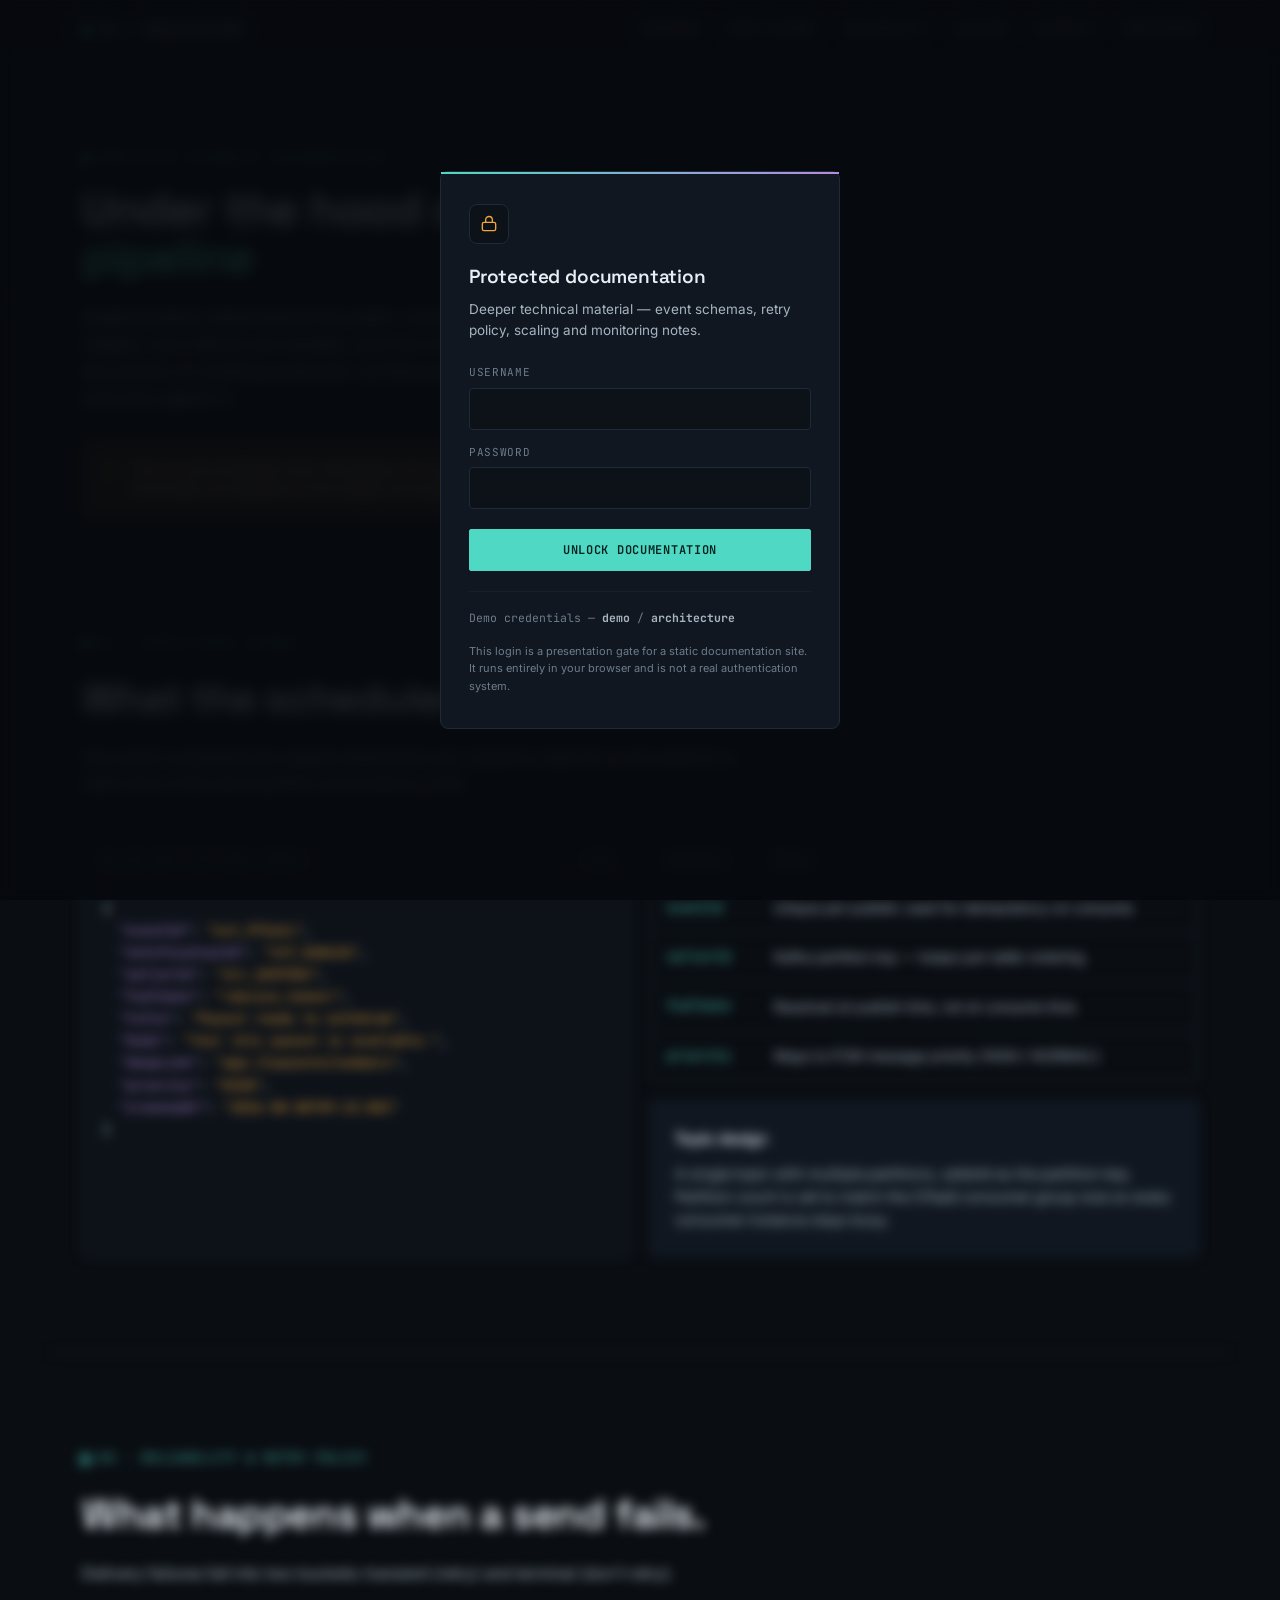
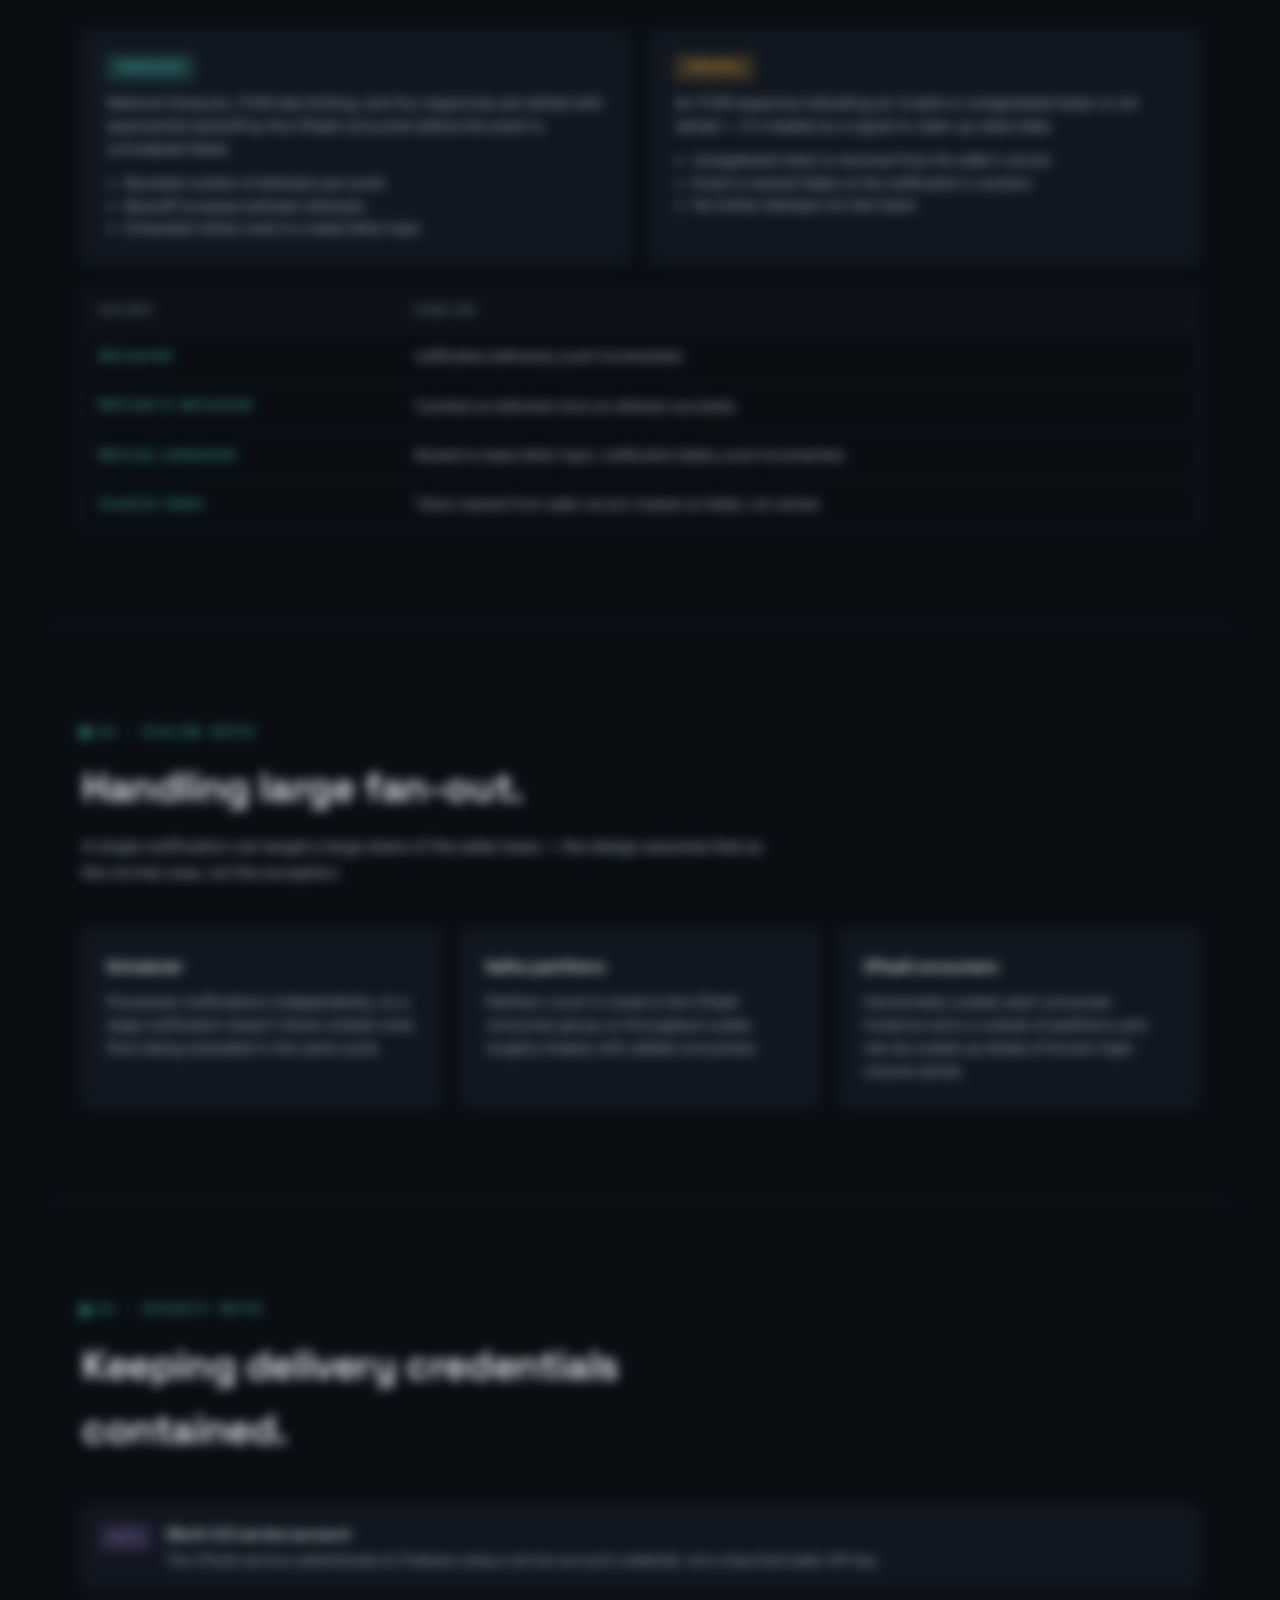
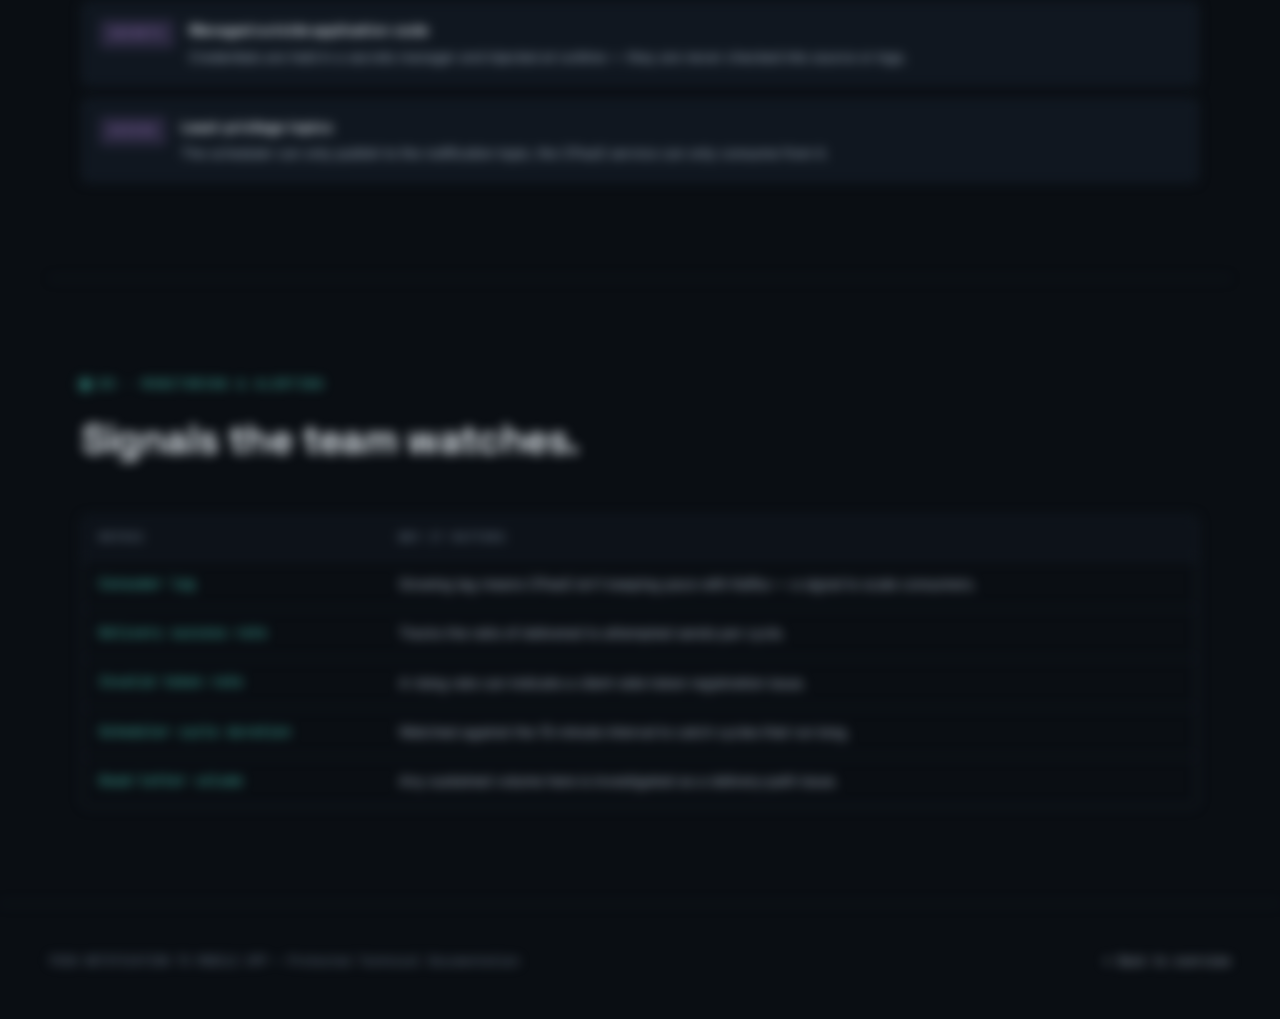
==== details.html @ 13eb3a61 "commit 1" ====
<!DOCTYPE html>
<html lang="en">
<head>
<meta charset="UTF-8">
<meta name="viewport" content="width=device-width, initial-scale=1.0">
<title>Protected Technical Documentation — Push Notification to Mobile APP</title>
<link rel="stylesheet" href="style.css">
</head>
<body>

<!-- ============ AUTH GATE ============ -->
<div class="gate" id="gate">
  <div class="gate-panel">
    <div class="gate-lock">
      <svg viewBox="0 0 24 24" fill="none" stroke="currentColor" stroke-width="1.6" width="20" height="20"><rect x="4" y="10" width="16" height="10" rx="2"/><path d="M8 10V7a4 4 0 0 1 8 0v3"/></svg>
    </div>
    <h3>Protected documentation</h3>
    <p class="sub">Deeper technical material — event schemas, retry policy, scaling and monitoring notes.</p>

    <form id="gate-form">
      <div class="field-group">
        <label for="gate-user">Username</label>
        <input id="gate-user" type="text" autocomplete="username" required>
      </div>
      <div class="field-group">
        <label for="gate-pass">Password</label>
        <input id="gate-pass" type="password" autocomplete="current-password" required>
      </div>
      <div class="gate-error" id="gate-error"></div>
      <button type="submit" class="btn primary gate-submit">Unlock documentation</button>
    </form>

    <div class="gate-hint">
      Demo credentials — <b>demo</b> / <b>architecture</b>
    </div>
    <div class="gate-disclaimer">
      This login is a presentation gate for a static documentation site. It runs entirely in your
      browser and is not a real authentication system.
    </div>
  </div>
</div>

<!-- ============ PAGE CONTENT ============ -->
<div id="page-content" class="locked-page">

<nav class="nav">
  <div class="nav-inner">
    <div class="brand"><span class="dot"></span> PN&nbsp;/&nbsp;ARCHITECTURE</div>
    <ul class="nav-links" id="nav-links">
      <li><a href="index.html">Overview</a></li>
      <li><a href="#schema">Event Schema</a></li>
      <li><a href="#reliability">Reliability</a></li>
      <li><a href="#scaling">Scaling</a></li>
      <li><a href="#security">Security</a></li>
      <li><a href="#monitoring">Monitoring</a></li>
    </ul>
    <button class="nav-toggle" id="nav-toggle" aria-label="Toggle navigation">☰</button>
  </div>
</nav>

<header class="hero" style="padding-bottom:20px;">
  <div class="eyebrow">Protected Technical Documentation</div>
  <h1 style="font-size:clamp(28px,4.6vw,46px);">Under the hood of the <span class="accent">notification pipeline</span></h1>
  <p class="lede">Implementation detail behind the public overview — how events are shaped, how
    failures are handled, and how the system scales. This documents an existing production
    architecture; nothing on this page executes against it.</p>

  <div class="note" style="margin-top:28px; max-width:680px;">
    <svg viewBox="0 0 24 24" fill="none" stroke="currentColor" stroke-width="1.6"><path d="M12 9v4M12 17h.01M10.3 3.9 2.5 18a2 2 0 0 0 1.7 3h15.6a2 2 0 0 0 1.7-3L13.7 3.9a2 2 0 0 0-3.4 0Z"/></svg>
    <span>This is a documentation layer describing a live system. Values below (topic names, field
      names, thresholds) are illustrative of the design and simplified for presentation.</span>
  </div>
</header>

<!-- ============ EVENT SCHEMA ============ -->
<section class="section" id="schema">
  <div class="section-head reveal">
    <div class="eyebrow">01 · Kafka Event Schema</div>
    <h2>What the scheduler publishes.</h2>
    <p>One event is published per eligible seller/token pair, keyed by seller ID so all events for a
      seller land on the same partition and preserve order.</p>
  </div>

  <div class="grid cols-2 reveal">
    <div class="code-block">
      <div class="code-head"><span>seller.notifications.events</span><span>JSON</span></div>
      <pre>{
  <span class="k">"eventId"</span>: <span class="s">"evt_9f2a1c"</span>,
  <span class="k">"notificationId"</span>: <span class="s">"ntf_5b8e2d"</span>,
  <span class="k">"sellerId"</span>: <span class="s">"slr_1029384"</span>,
  <span class="k">"fcmToken"</span>: <span class="s">"&lt;device_token&gt;"</span>,
  <span class="k">"title"</span>: <span class="s">"Payout ready to withdraw"</span>,
  <span class="k">"body"</span>: <span class="s">"Your July payout is available."</span>,
  <span class="k">"deepLink"</span>: <span class="s">"app://payouts/summary"</span>,
  <span class="k">"priority"</span>: <span class="s">"HIGH"</span>,
  <span class="k">"createdAt"</span>: <span class="s">"2026-08-08T09:15:00Z"</span>
}</pre>
    </div>
    <div>
      <div class="table-wrap" style="margin-bottom:20px;">
        <table>
          <thead><tr><th>Property</th><th>Notes</th></tr></thead>
          <tbody>
            <tr><td class="field">eventId</td><td>Unique per publish; used for idempotency on consume.</td></tr>
            <tr><td class="field">sellerId</td><td>Kafka partition key — keeps per-seller ordering.</td></tr>
            <tr><td class="field">fcmToken</td><td>Resolved at publish time, not at consume time.</td></tr>
            <tr><td class="field">priority</td><td>Maps to FCM message priority (HIGH / NORMAL).</td></tr>
          </tbody>
        </table>
      </div>
      <div class="card">
        <h3>Topic design</h3>
        <p>A single topic with multiple partitions, sellerId as the partition key. Partition count is
          set to match the CPaaS consumer group size so every consumer instance stays busy.</p>
      </div>
    </div>
  </div>
</section>

<!-- ============ RELIABILITY ============ -->
<section class="section" id="reliability">
  <div class="section-head reveal">
    <div class="eyebrow">02 · Reliability &amp; Retry Policy</div>
    <h2>What happens when a send fails.</h2>
    <p>Delivery failures fall into two buckets: transient (retry) and terminal (don't retry).</p>
  </div>

  <div class="grid cols-2 reveal">
    <div class="card">
      <h3><span class="tag teal">Transient</span></h3>
      <p style="margin-bottom:12px;">Network timeouts, FCM rate limiting, and 5xx responses are retried
        with exponential backoff by the CPaaS consumer before the event is considered failed.</p>
      <ul style="color:var(--text-dim); font-size:14px; padding-left:18px; list-style:disc;">
        <li>Bounded number of attempts per event</li>
        <li>Backoff increases between attempts</li>
        <li>Exhausted retries route to a dead-letter topic</li>
      </ul>
    </div>
    <div class="card">
      <h3><span class="tag amber">Terminal</span></h3>
      <p style="margin-bottom:12px;">An FCM response indicating an invalid or unregistered token is not
        retried — it's treated as a signal to clean up stale state.</p>
      <ul style="color:var(--text-dim); font-size:14px; padding-left:18px; list-style:disc;">
        <li>Unregistered token is removed from the seller's record</li>
        <li>Event is marked failed on the notification's counters</li>
        <li>No further attempts for that token</li>
      </ul>
    </div>
  </div>

  <div class="table-wrap reveal" style="margin-top:24px;">
    <table>
      <thead><tr><th>Outcome</th><th>Handling</th></tr></thead>
      <tbody>
        <tr><td class="field">Delivered</td><td>notification.delivered_count incremented.</td></tr>
        <tr><td class="field">Retried &amp; delivered</td><td>Counted as delivered once an attempt succeeds.</td></tr>
        <tr><td class="field">Retries exhausted</td><td>Routed to dead-letter topic; notification.failed_count incremented.</td></tr>
        <tr><td class="field">Invalid token</td><td>Token cleared from seller record; treated as failed, not retried.</td></tr>
      </tbody>
    </table>
  </div>
</section>

<!-- ============ SCALING ============ -->
<section class="section" id="scaling">
  <div class="section-head reveal">
    <div class="eyebrow">03 · Scaling Notes</div>
    <h2>Handling large fan-out.</h2>
    <p>A single notification can target a large share of the seller base — the design assumes that as
      the normal case, not the exception.</p>
  </div>

  <div class="grid cols-3 reveal">
    <div class="card">
      <h3>Scheduler</h3>
      <p>Processes notifications independently, so a large notification doesn't block smaller ones
        from being evaluated in the same cycle.</p>
    </div>
    <div class="card">
      <h3>Kafka partitions</h3>
      <p>Partition count is sized to the CPaaS consumer group so throughput scales roughly linearly
        with added consumers.</p>
    </div>
    <div class="card">
      <h3>CPaaS consumers</h3>
      <p>Horizontally scaled; each consumer instance owns a subset of partitions and can be scaled up
        ahead of known high-volume sends.</p>
    </div>
  </div>
</section>

<!-- ============ SECURITY ============ -->
<section class="section" id="security">
  <div class="section-head reveal">
    <div class="eyebrow">04 · Security Notes</div>
    <h2>Keeping delivery credentials contained.</h2>
  </div>

  <div class="cond-list reveal">
    <div class="cond-item">
      <span class="tag violet cond-tag">Auth</span>
      <div><h4>OAuth 2.0 service account</h4><p>The CPaaS service authenticates to Firebase using a service account credential, not a long-lived static API key.</p></div>
    </div>
    <div class="cond-item">
      <span class="tag violet cond-tag">Secrets</span>
      <div><h4>Managed outside application code</h4><p>Credentials are held in a secrets manager and injected at runtime — they are never checked into source or logs.</p></div>
    </div>
    <div class="cond-item">
      <span class="tag violet cond-tag">Access</span>
      <div><h4>Least-privilege topics</h4><p>The scheduler can only publish to the notification topic; the CPaaS service can only consume from it.</p></div>
    </div>
  </div>
</section>

<!-- ============ MONITORING ============ -->
<section class="section" id="monitoring">
  <div class="section-head reveal">
    <div class="eyebrow">05 · Monitoring &amp; Alerting</div>
    <h2>Signals the team watches.</h2>
  </div>

  <div class="table-wrap reveal">
    <table>
      <thead><tr><th>Metric</th><th>Why it matters</th></tr></thead>
      <tbody>
        <tr><td class="field">Consumer lag</td><td>Growing lag means CPaaS isn't keeping pace with Kafka — a signal to scale consumers.</td></tr>
        <tr><td class="field">Delivery success rate</td><td>Tracks the ratio of delivered to attempted sends per cycle.</td></tr>
        <tr><td class="field">Invalid token rate</td><td>A rising rate can indicate a client-side token registration issue.</td></tr>
        <tr><td class="field">Scheduler cycle duration</td><td>Watched against the 15-minute interval to catch cycles that run long.</td></tr>
        <tr><td class="field">Dead-letter volume</td><td>Any sustained volume here is investigated as a delivery-path issue.</td></tr>
      </tbody>
    </table>
  </div>
</section>

<footer>
  <div class="footer-inner">
    <div>PUSH NOTIFICATION TO MOBILE APP — Protected Technical Documentation</div>
    <div><a href="index.html">← Back to overview</a></div>
  </div>
</footer>

</div><!-- /#page-content -->

<script src="script.js"></script>
</body>
</html>
---- style.css ----
/* =========================================================
   PUSH NOTIFICATION TO MOBILE APP — Architecture Docs
   Design system: "Systems Blueprint"
   ========================================================= */

@import url('https://fonts.googleapis.com/css2?family=Space+Grotesk:wght@400;500;600;700&family=Inter:wght@400;500;600&family=JetBrains+Mono:wght@400;500;600&display=swap');

:root{
  --ink:        #0A0E13;
  --panel:      #101720;
  --panel-2:    #0D1219;
  --border:     #1E2A38;
  --border-soft:#16202C;
  --text:       #E7EEF4;
  --text-dim:   #A6B4C2;
  --muted:      #6C7C8C;

  --teal:       #4FD8C4;
  --teal-dim:   rgba(79,216,196,0.14);
  --amber:      #F0A73A;
  --amber-dim:  rgba(240,167,58,0.14);
  --violet:     #B58AE0;
  --violet-dim: rgba(181,138,224,0.14);
  --red:        #E5697A;

  --display: 'Space Grotesk', sans-serif;
  --body:    'Inter', sans-serif;
  --mono:    'JetBrains Mono', monospace;

  --radius: 3px;
  --maxw: 1180px;
}

*{ box-sizing:border-box; margin:0; padding:0; }

html{ scroll-behavior:smooth; }

body{
  background:var(--ink);
  color:var(--text);
  font-family:var(--body);
  line-height:1.6;
  -webkit-font-smoothing:antialiased;
  position:relative;
  min-height:100vh;
}

/* blueprint grid backdrop */
body::before{
  content:"";
  position:fixed; inset:0;
  background-image:
    linear-gradient(var(--border-soft) 1px, transparent 1px),
    linear-gradient(90deg, var(--border-soft) 1px, transparent 1px);
  background-size:48px 48px;
  opacity:0.35;
  pointer-events:none;
  z-index:0;
  mask-image: radial-gradient(ellipse 90% 60% at 50% 0%, black 40%, transparent 90%);
}

a{ color:inherit; text-decoration:none; }
ul{ list-style:none; }
img,svg{ display:block; max-width:100%; }

::selection{ background:var(--teal); color:var(--ink); }

::-webkit-scrollbar{ width:10px; height:10px; }
::-webkit-scrollbar-track{ background:var(--ink); }
::-webkit-scrollbar-thumb{ background:var(--border); border-radius:10px; }

:focus-visible{ outline:2px solid var(--teal); outline-offset:2px; }

.eyebrow{
  font-family:var(--mono);
  font-size:12px;
  letter-spacing:0.14em;
  text-transform:uppercase;
  color:var(--teal);
  display:flex;
  align-items:center;
  gap:10px;
}
.eyebrow::before{
  content:"";
  width:7px; height:7px;
  border-radius:50%;
  background:var(--teal);
  box-shadow:0 0 8px var(--teal);
  flex:none;
}

h1,h2,h3,h4{ font-family:var(--display); font-weight:600; letter-spacing:-0.01em; }

.section{
  position:relative;
  z-index:1;
  max-width:var(--maxw);
  margin:0 auto;
  padding:96px 32px;
}
.section + .section{ border-top:1px solid var(--border-soft); }

.section-head{
  margin-bottom:44px;
  max-width:680px;
}
.section-head h2{
  font-size:clamp(28px,3.4vw,40px);
  margin-top:14px;
  color:var(--text);
}
.section-head p{
  margin-top:14px;
  color:var(--text-dim);
  font-size:16px;
}

code, .mono{ font-family:var(--mono); }

.tag{
  display:inline-flex;
  align-items:center;
  font-family:var(--mono);
  font-size:11px;
  letter-spacing:0.06em;
  text-transform:uppercase;
  padding:3px 8px;
  border-radius:2px;
  border:1px solid var(--border);
  color:var(--text-dim);
}
.tag.teal{ color:var(--teal); border-color:rgba(79,216,196,0.35); background:var(--teal-dim); }
.tag.amber{ color:var(--amber); border-color:rgba(240,167,58,0.35); background:var(--amber-dim); }
.tag.violet{ color:var(--violet); border-color:rgba(181,138,224,0.35); background:var(--violet-dim); }

/* =========================== NAV =========================== */
.nav{
  position:sticky; top:0; z-index:50;
  backdrop-filter:blur(10px);
  background:rgba(10,14,19,0.82);
  border-bottom:1px solid var(--border-soft);
}
.nav-inner{
  max-width:var(--maxw);
  margin:0 auto;
  padding:0 32px;
  height:60px;
  display:flex;
  align-items:center;
  justify-content:space-between;
  gap:24px;
}
.brand{
  display:flex; align-items:center; gap:10px;
  font-family:var(--mono);
  font-size:13px;
  letter-spacing:0.04em;
  color:var(--text);
}
.brand .dot{
  width:8px; height:8px; border-radius:50%;
  background:var(--teal); box-shadow:0 0 10px var(--teal);
  animation: blink 2.6s ease-in-out infinite;
}
@keyframes blink{ 0%,100%{opacity:1;} 50%{opacity:0.25;} }

.nav-links{
  display:flex; gap:28px;
  font-family:var(--mono);
  font-size:12px;
  letter-spacing:0.04em;
  text-transform:uppercase;
}
.nav-links a{ color:var(--text-dim); transition:color .15s ease; position:relative; }
.nav-links a:hover{ color:var(--teal); }
.nav-links a.docs-link{ color:var(--amber); }
.nav-links a.docs-link:hover{ color:#ffbe63; }

.nav-toggle{ display:none; background:none; border:1px solid var(--border); color:var(--text); font-family:var(--mono); padding:6px 10px; border-radius:2px; }

@media (max-width:760px){
  .nav-links{ display:none; }
  .nav-toggle{ display:block; }
  .nav-links.open{
    display:flex; flex-direction:column;
    position:absolute; top:60px; left:0; right:0;
    background:var(--panel); border-bottom:1px solid var(--border-soft);
    padding:16px 24px; gap:16px;
  }
}

/* =========================== SPLASH =========================== */
.splash{
  position:fixed; inset:0; z-index:200;
  background:var(--ink);
  display:flex; flex-direction:column;
  align-items:center; justify-content:center;
  overflow:hidden;
  transition:opacity .6s ease, visibility .6s ease;
}
.splash.hide{ opacity:0; visibility:hidden; pointer-events:none; }

.splash canvas{ position:absolute; inset:0; width:100%; height:100%; opacity:0.5; }

.splash-content{
  position:relative; z-index:2;
  text-align:center;
  padding:0 24px;
}
.splash-eyebrow{
  font-family:var(--mono);
  font-size:11px;
  letter-spacing:0.24em;
  text-transform:uppercase;
  color:var(--muted);
  margin-bottom:18px;
}
.splash-title{
  font-family:var(--display);
  font-weight:700;
  font-size:clamp(26px,5.4vw,54px);
  letter-spacing:-0.01em;
  color:var(--text);
}
.splash-title span{ color:var(--teal); }

.splash-status{
  margin-top:26px;
  font-family:var(--mono);
  font-size:13px;
  color:var(--teal);
  height:20px;
  letter-spacing:0.04em;
}
.splash-status::after{
  content:"";
  display:inline-block;
  width:7px; height:12px;
  margin-left:4px;
  background:var(--teal);
  animation:blink 0.9s steps(2) infinite;
  vertical-align:-1px;
}

.splash-bar{
  margin:30px auto 0;
  width:min(360px,70vw);
  height:2px;
  background:var(--border);
  position:relative;
  overflow:hidden;
}
.splash-bar-fill{
  position:absolute; left:0; top:0; bottom:0;
  width:0%;
  background:var(--teal);
  box-shadow:0 0 10px var(--teal);
  transition:width .1s linear;
}

.splash-skip{
  margin-top:36px;
  font-family:var(--mono);
  font-size:11px;
  letter-spacing:0.08em;
  text-transform:uppercase;
  color:var(--muted);
  border:1px solid var(--border);
  padding:8px 16px;
  border-radius:2px;
  opacity:0;
  transition:opacity .4s ease, color .15s ease, border-color .15s ease;
  background:none;
  cursor:pointer;
}
.splash-skip.show{ opacity:1; }
.splash-skip:hover{ color:var(--teal); border-color:var(--teal); }

/* =========================== HERO =========================== */
.hero{
  position:relative; z-index:1;
  max-width:var(--maxw);
  margin:0 auto;
  padding:88px 32px 40px;
}
.hero-top{
  display:flex; align-items:flex-start; justify-content:space-between;
  gap:40px; flex-wrap:wrap;
}
.hero h1{
  font-size:clamp(34px,5.6vw,62px);
  line-height:1.04;
  margin-top:18px;
  max-width:820px;
}
.hero h1 .accent{ color:var(--teal); }
.hero p.lede{
  margin-top:22px;
  max-width:560px;
  color:var(--text-dim);
  font-size:17px;
}
.hero-meta{
  font-family:var(--mono);
  font-size:12px;
  color:var(--muted);
  text-align:right;
  line-height:1.9;
}
.hero-meta b{ color:var(--text-dim); font-weight:500; }

.hero-actions{
  margin-top:32px;
  display:flex; gap:14px; flex-wrap:wrap;
}
.btn{
  font-family:var(--mono);
  font-size:12px;
  letter-spacing:0.06em;
  text-transform:uppercase;
  padding:12px 20px;
  border-radius:2px;
  border:1px solid var(--border);
  color:var(--text-dim);
  transition:all .15s ease;
  display:inline-flex; align-items:center; gap:8px;
  background:var(--panel);
  cursor:pointer;
}
.btn:hover{ color:var(--text); border-color:var(--muted); }
.btn.primary{
  background:var(--teal); color:#03211D; border-color:var(--teal); font-weight:600;
}
.btn.primary:hover{ background:#6be3d1; }
.btn.ghost.locked{ color:var(--amber); border-color:rgba(240,167,58,0.4); }
.btn.ghost.locked:hover{ border-color:var(--amber); }

/* =========================== PIPELINE (signature) =========================== */
.pipeline-wrap{
  margin-top:70px;
  border:1px solid var(--border);
  background:linear-gradient(180deg,var(--panel),var(--panel-2));
  border-radius:6px;
  padding:28px 24px 32px;
  position:relative;
  overflow:hidden;
}
.pipeline-header{
  display:flex; justify-content:space-between; align-items:center;
  flex-wrap:wrap; gap:12px;
  margin-bottom:34px;
  font-family:var(--mono);
  font-size:11px;
  color:var(--muted);
  text-transform:uppercase;
  letter-spacing:0.08em;
}
.pipeline-header .tick{
  color:var(--amber);
  display:flex; align-items:center; gap:8px;
}
.pipeline-header .tick .pulse{
  width:6px; height:6px; border-radius:50%; background:var(--amber);
  box-shadow:0 0 8px var(--amber);
  animation:blink 1.2s ease-in-out infinite;
}

.pipeline{
  display:flex;
  align-items:stretch;
  gap:0;
  overflow-x:auto;
  padding-bottom:8px;
}
.p-node{
  flex:0 0 148px;
  display:flex; flex-direction:column; align-items:center;
  text-align:center;
  gap:10px;
  padding:6px;
  border-radius:4px;
  cursor:pointer;
  border:1px solid transparent;
  transition:border-color .15s ease, background .15s ease, transform .15s ease;
  position:relative;
}
.p-node:hover, .p-node.active{
  border-color:var(--teal);
  background:var(--teal-dim);
  transform:translateY(-2px);
}
.p-node .icon{
  width:46px; height:46px;
  border-radius:8px;
  border:1px solid var(--border);
  background:var(--panel-2);
  display:flex; align-items:center; justify-content:center;
  color:var(--teal);
}
.p-node.amber .icon{ color:var(--amber); }
.p-node.violet .icon{ color:var(--violet); }
.p-node .icon svg{ width:22px; height:22px; }
.p-node .label{
  font-family:var(--mono);
  font-size:11px;
  color:var(--text);
  letter-spacing:0.01em;
  line-height:1.3;
}
.p-node .sub{
  font-family:var(--mono);
  font-size:9.5px;
  color:var(--muted);
  text-transform:uppercase;
  letter-spacing:0.05em;
}

.p-link{
  flex:0 0 46px;
  position:relative;
  align-self:center;
  height:2px;
  background:var(--border);
  margin-top:-30px;
}
.p-link .flow-dot{
  position:absolute; top:-3px; left:0;
  width:8px; height:8px; border-radius:50%;
  background:var(--teal);
  box-shadow:0 0 8px var(--teal);
  animation:flow 2.4s linear infinite;
}
@keyframes flow{
  0%{ left:-4px; opacity:0; }
  10%{ opacity:1; }
  90%{ opacity:1; }
  100%{ left:calc(100% - 4px); opacity:0; }
}

.pipeline-detail{
  margin-top:30px;
  border-top:1px solid var(--border-soft);
  padding-top:24px;
  min-height:74px;
}
.pipeline-detail .d-title{
  font-family:var(--mono);
  font-size:12px;
  color:var(--teal);
  text-transform:uppercase;
  letter-spacing:0.06em;
  margin-bottom:8px;
}
.pipeline-detail p{ color:var(--text-dim); max-width:640px; font-size:15px; }

@media (max-width:720px){
  .pipeline{ flex-direction:column; align-items:stretch; }
  .p-node{ flex-direction:row; text-align:left; flex:none; }
  .p-link{ display:none; }
}

/* =========================== DIAGRAM STEPS (vertical flow) =========================== */
.flow-steps{ counter-reset:step; }
.flow-step{
  display:grid;
  grid-template-columns:64px 1fr;
  gap:22px;
  position:relative;
  padding-bottom:36px;
}
.flow-step:last-child{ padding-bottom:0; }
.flow-step::before{
  content:"";
  position:absolute;
  left:31px; top:44px; bottom:0;
  width:1px;
  background:var(--border);
}
.flow-step:last-child::before{ display:none; }
.step-num{
  width:64px; height:64px;
  border:1px solid var(--border);
  background:var(--panel);
  border-radius:8px;
  display:flex; align-items:center; justify-content:center;
  font-family:var(--mono); font-size:13px; color:var(--teal);
  flex:none;
}
.step-body h4{
  font-size:17px; color:var(--text); margin-bottom:6px; font-family:var(--display);
}
.step-body p{ color:var(--text-dim); font-size:15px; max-width:620px; }
.step-body .step-meta{
  margin-top:10px; display:flex; gap:8px; flex-wrap:wrap;
}

/* =========================== CARDS / GRID =========================== */
.grid{ display:grid; gap:20px; }
.grid.cols-3{ grid-template-columns:repeat(3,1fr); }
.grid.cols-2{ grid-template-columns:repeat(2,1fr); }
@media (max-width:860px){
  .grid.cols-3, .grid.cols-2{ grid-template-columns:1fr; }
}

.card{
  border:1px solid var(--border);
  background:var(--panel);
  border-radius:6px;
  padding:24px;
  transition:border-color .15s ease;
}
.card:hover{ border-color:var(--muted); }
.card h3{
  font-size:16px; color:var(--text); margin-bottom:10px;
  display:flex; align-items:center; gap:10px;
}
.card p{ color:var(--text-dim); font-size:14.5px; }

/* =========================== TABLE =========================== */
.table-wrap{
  border:1px solid var(--border);
  border-radius:6px;
  overflow:hidden;
}
table{ width:100%; border-collapse:collapse; font-size:14px; }
thead{ background:var(--panel-2); }
th{
  text-align:left; padding:12px 16px;
  font-family:var(--mono); font-size:11px; text-transform:uppercase;
  letter-spacing:0.06em; color:var(--muted);
  border-bottom:1px solid var(--border);
}
td{
  padding:13px 16px; border-bottom:1px solid var(--border-soft);
  color:var(--text-dim);
}
td.field{ font-family:var(--mono); color:var(--teal); font-size:13px; white-space:nowrap; }
tbody tr:last-child td{ border-bottom:none; }
tbody tr:hover{ background:rgba(255,255,255,0.02); }

/* =========================== CODE BLOCK =========================== */
.code-block{
  background:var(--panel-2);
  border:1px solid var(--border);
  border-radius:6px;
  overflow:hidden;
}
.code-block .code-head{
  display:flex; justify-content:space-between; align-items:center;
  padding:10px 16px;
  border-bottom:1px solid var(--border-soft);
  font-family:var(--mono); font-size:11px;
  color:var(--muted); text-transform:uppercase; letter-spacing:0.06em;
}
.code-block pre{
  padding:18px 20px;
  overflow-x:auto;
  font-family:var(--mono);
  font-size:13px;
  line-height:1.7;
  color:#C9E8E1;
}
.code-block .k{ color:var(--violet); }
.code-block .s{ color:var(--amber); }
.code-block .c{ color:var(--muted); }

/* =========================== CONDITIONS LIST =========================== */
.cond-list{ display:flex; flex-direction:column; gap:14px; }
.cond-item{
  display:flex; gap:16px; align-items:flex-start;
  border:1px solid var(--border);
  border-radius:6px; padding:16px 18px;
  background:var(--panel);
}
.cond-item .cond-tag{ flex:none; margin-top:2px; }
.cond-item h4{ font-size:14.5px; color:var(--text); margin-bottom:4px; }
.cond-item p{ color:var(--text-dim); font-size:13.5px; }

/* =========================== BANNER / NOTE =========================== */
.note{
  border:1px solid rgba(240,167,58,0.35);
  background:var(--amber-dim);
  border-radius:6px;
  padding:16px 18px;
  font-size:13.5px;
  color:#F4C98A;
  display:flex; gap:12px; align-items:flex-start;
}
.note svg{ flex:none; margin-top:2px; color:var(--amber); width:18px; height:18px; }
.note.info{
  border-color:rgba(79,216,196,0.35);
  background:var(--teal-dim);
  color:#BFF2E9;
}
.note.info svg{ color:var(--teal); }

/* =========================== FOOTER =========================== */
footer{
  position:relative; z-index:1;
  border-top:1px solid var(--border-soft);
  padding:48px 32px;
}
.footer-inner{
  max-width:var(--maxw); margin:0 auto;
  display:flex; justify-content:space-between; flex-wrap:wrap; gap:20px;
  font-family:var(--mono); font-size:12px; color:var(--muted);
}
.footer-inner a{ color:var(--text-dim); }
.footer-inner a:hover{ color:var(--teal); }

/* =========================== MODAL (details.html gate) =========================== */
.gate{
  position:fixed; inset:0; z-index:150;
  background:rgba(6,9,13,0.86);
  backdrop-filter:blur(6px);
  display:flex; align-items:center; justify-content:center;
  padding:24px;
}
.gate.hide{ display:none; }
.gate-panel{
  width:100%; max-width:400px;
  background:var(--panel);
  border:1px solid var(--border);
  border-radius:8px;
  padding:32px 28px;
  position:relative;
}
.gate-panel::before{
  content:"";
  position:absolute; top:0; left:0; right:0; height:2px;
  background:linear-gradient(90deg,var(--teal),var(--violet));
}
.gate-lock{
  width:40px; height:40px; border-radius:8px;
  border:1px solid var(--border); background:var(--panel-2);
  display:flex; align-items:center; justify-content:center;
  color:var(--amber); margin-bottom:18px;
}
.gate-panel h3{ font-size:19px; margin-bottom:6px; }
.gate-panel p.sub{ color:var(--text-dim); font-size:13.5px; margin-bottom:22px; }
.field-group{ margin-bottom:14px; }
.field-group label{
  display:block; font-family:var(--mono); font-size:11px;
  text-transform:uppercase; letter-spacing:0.06em; color:var(--muted); margin-bottom:6px;
}
.field-group input{
  width:100%; background:var(--panel-2); border:1px solid var(--border);
  color:var(--text); padding:11px 12px; border-radius:4px;
  font-family:var(--mono); font-size:13.5px;
}
.field-group input:focus-visible{ outline:2px solid var(--teal); outline-offset:0; border-color:var(--teal); }
.gate-error{
  font-family:var(--mono); font-size:12px; color:var(--red);
  margin-bottom:12px; display:none;
}
.gate-error.show{ display:block; }
.gate-submit{ width:100%; margin-top:6px; justify-content:center; }
.gate-hint{
  margin-top:20px; padding-top:16px; border-top:1px solid var(--border-soft);
  font-family:var(--mono); font-size:11.5px; color:var(--muted); line-height:1.8;
}
.gate-hint b{ color:var(--text-dim); }
.gate-disclaimer{
  font-size:11px; color:var(--muted); margin-top:14px; line-height:1.6;
}

.locked-page{ filter:blur(6px); pointer-events:none; user-select:none; }

/* fade-in on scroll */
.reveal{ opacity:0; transform:translateY(16px); transition:opacity .6s ease, transform .6s ease; }
.reveal.in{ opacity:1; transform:translateY(0); }
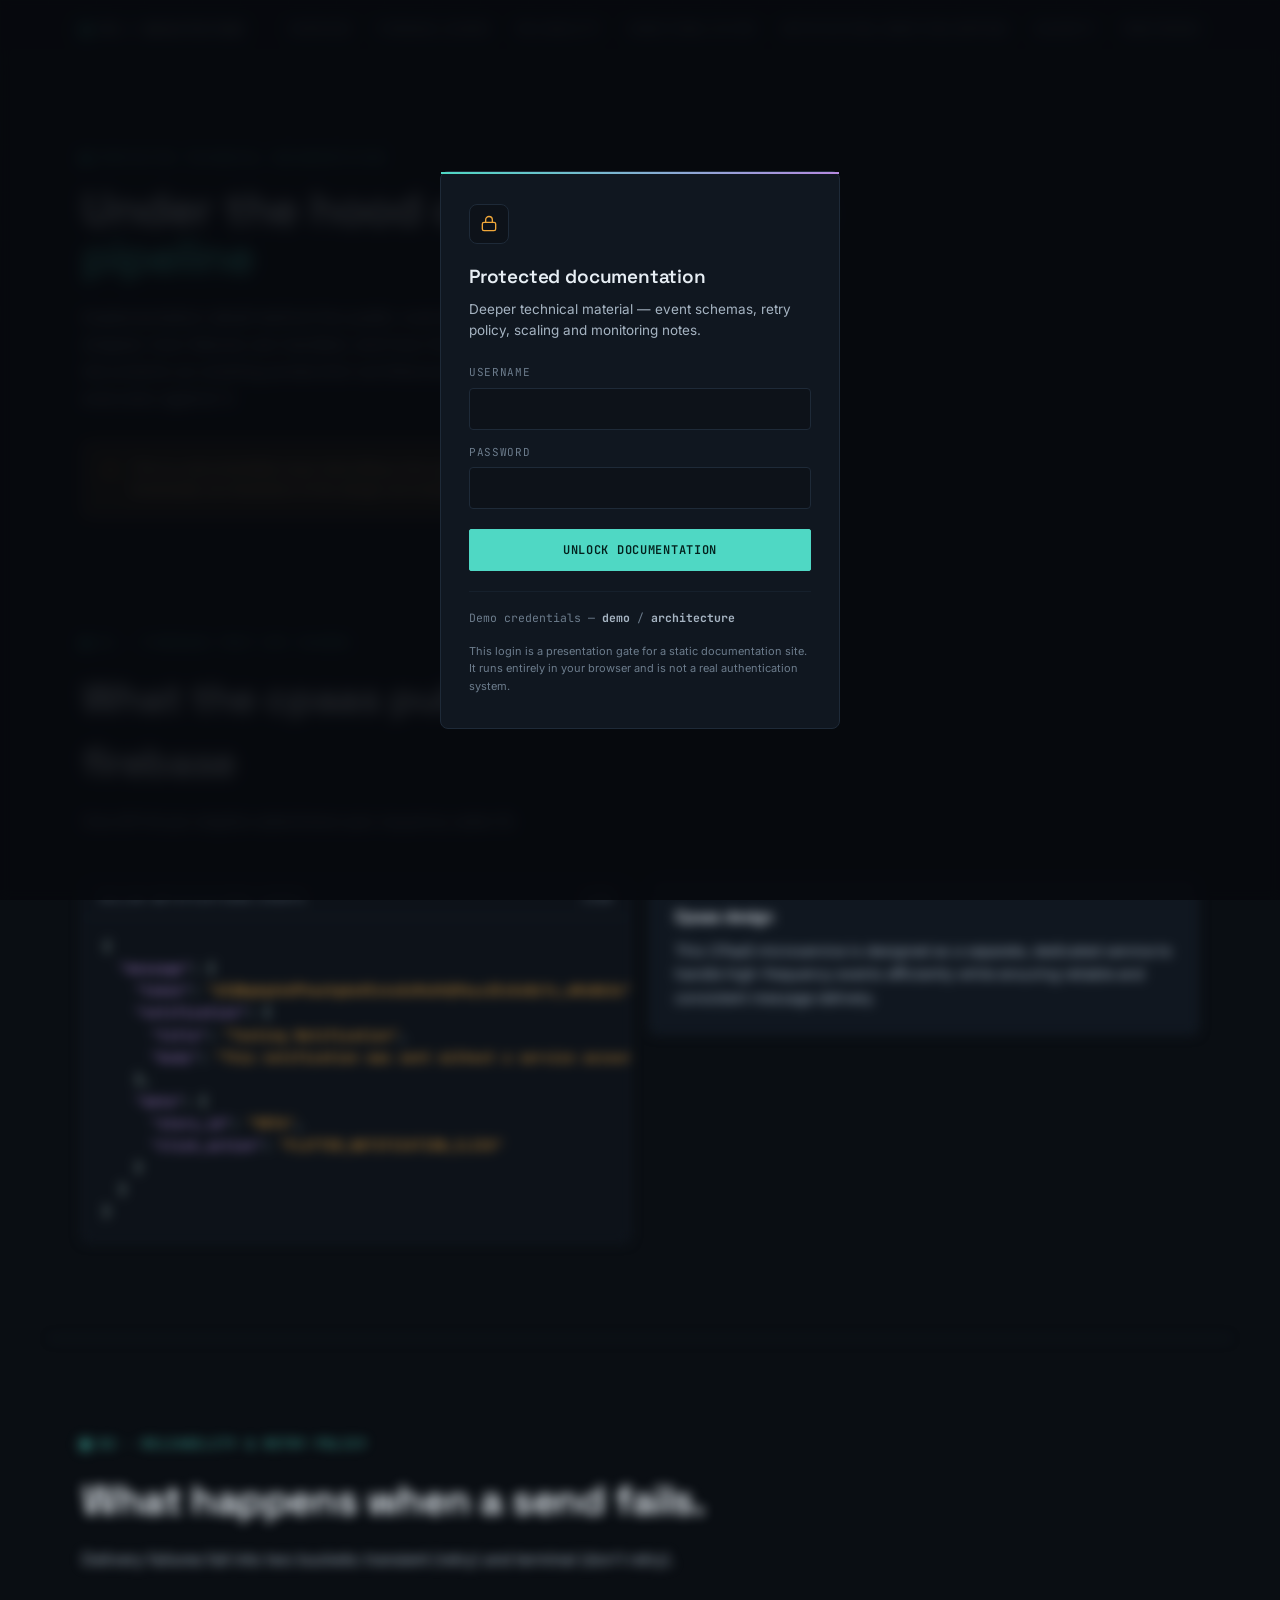
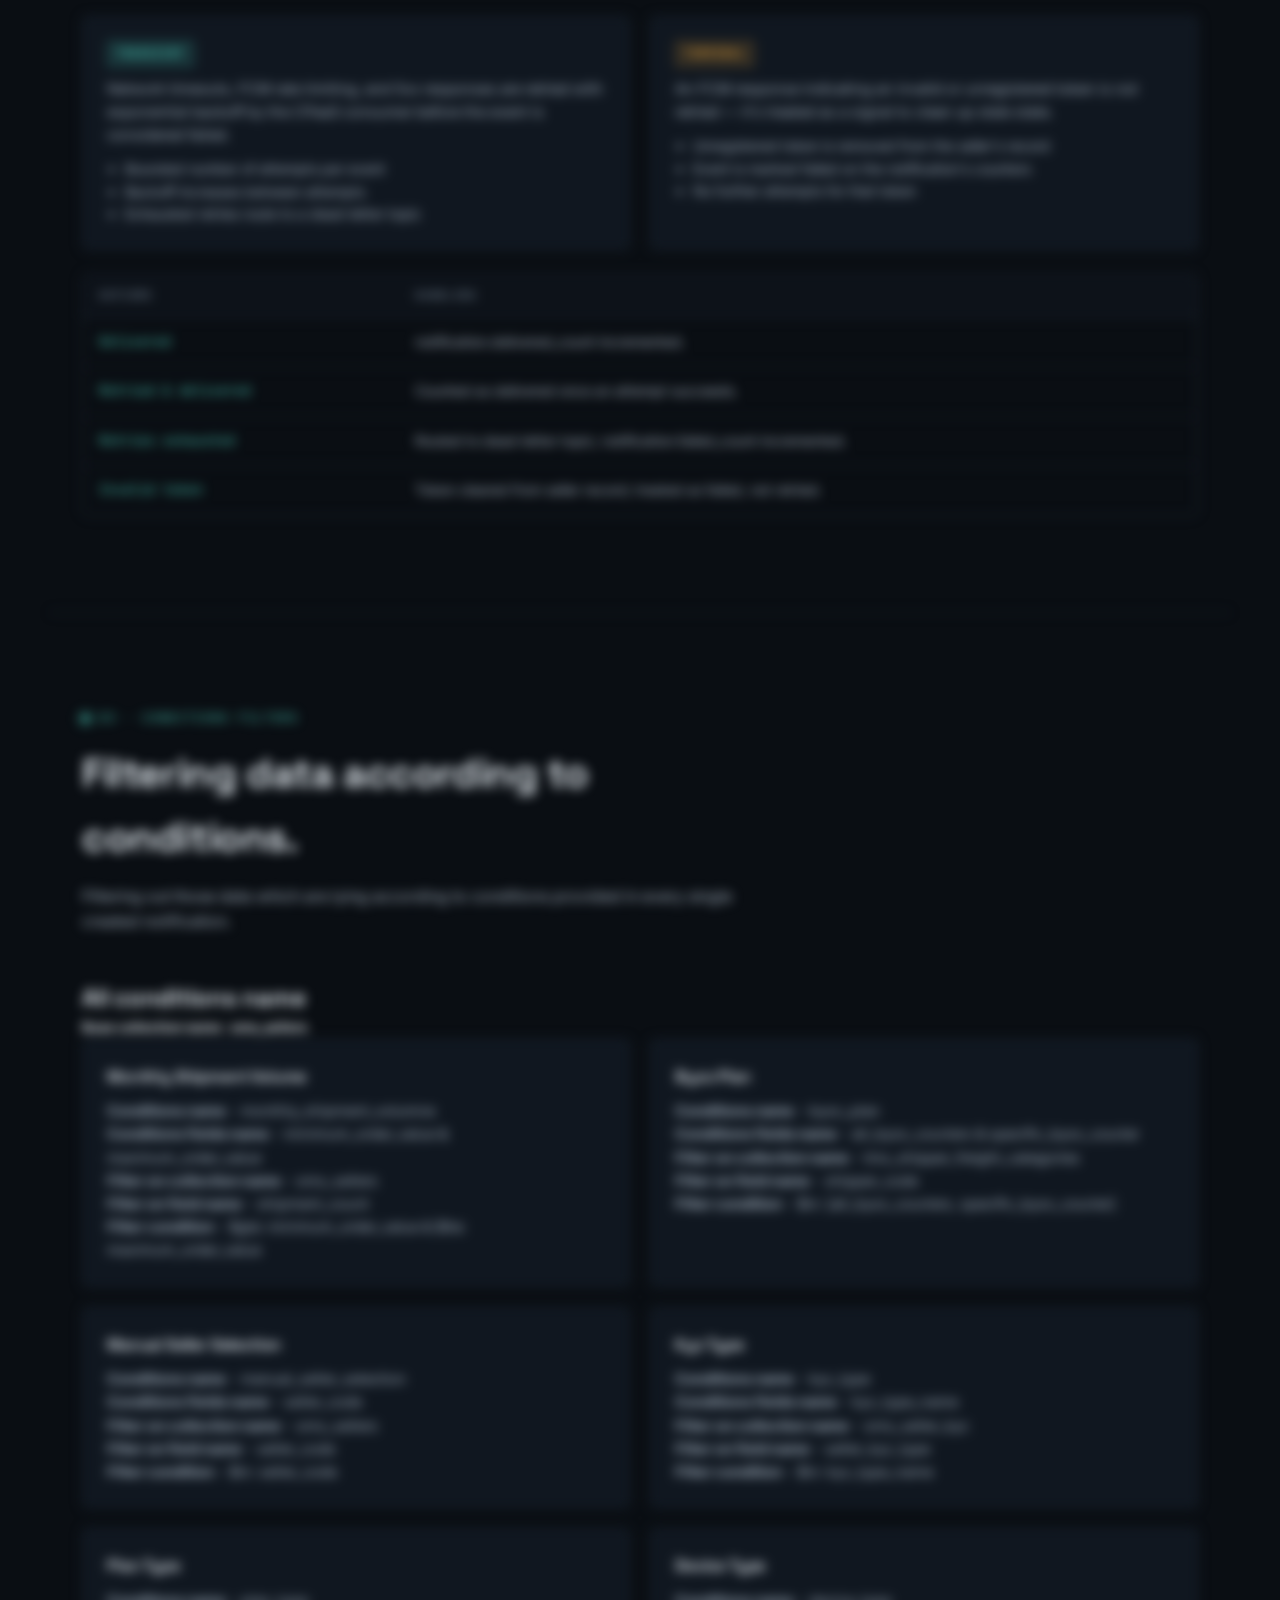
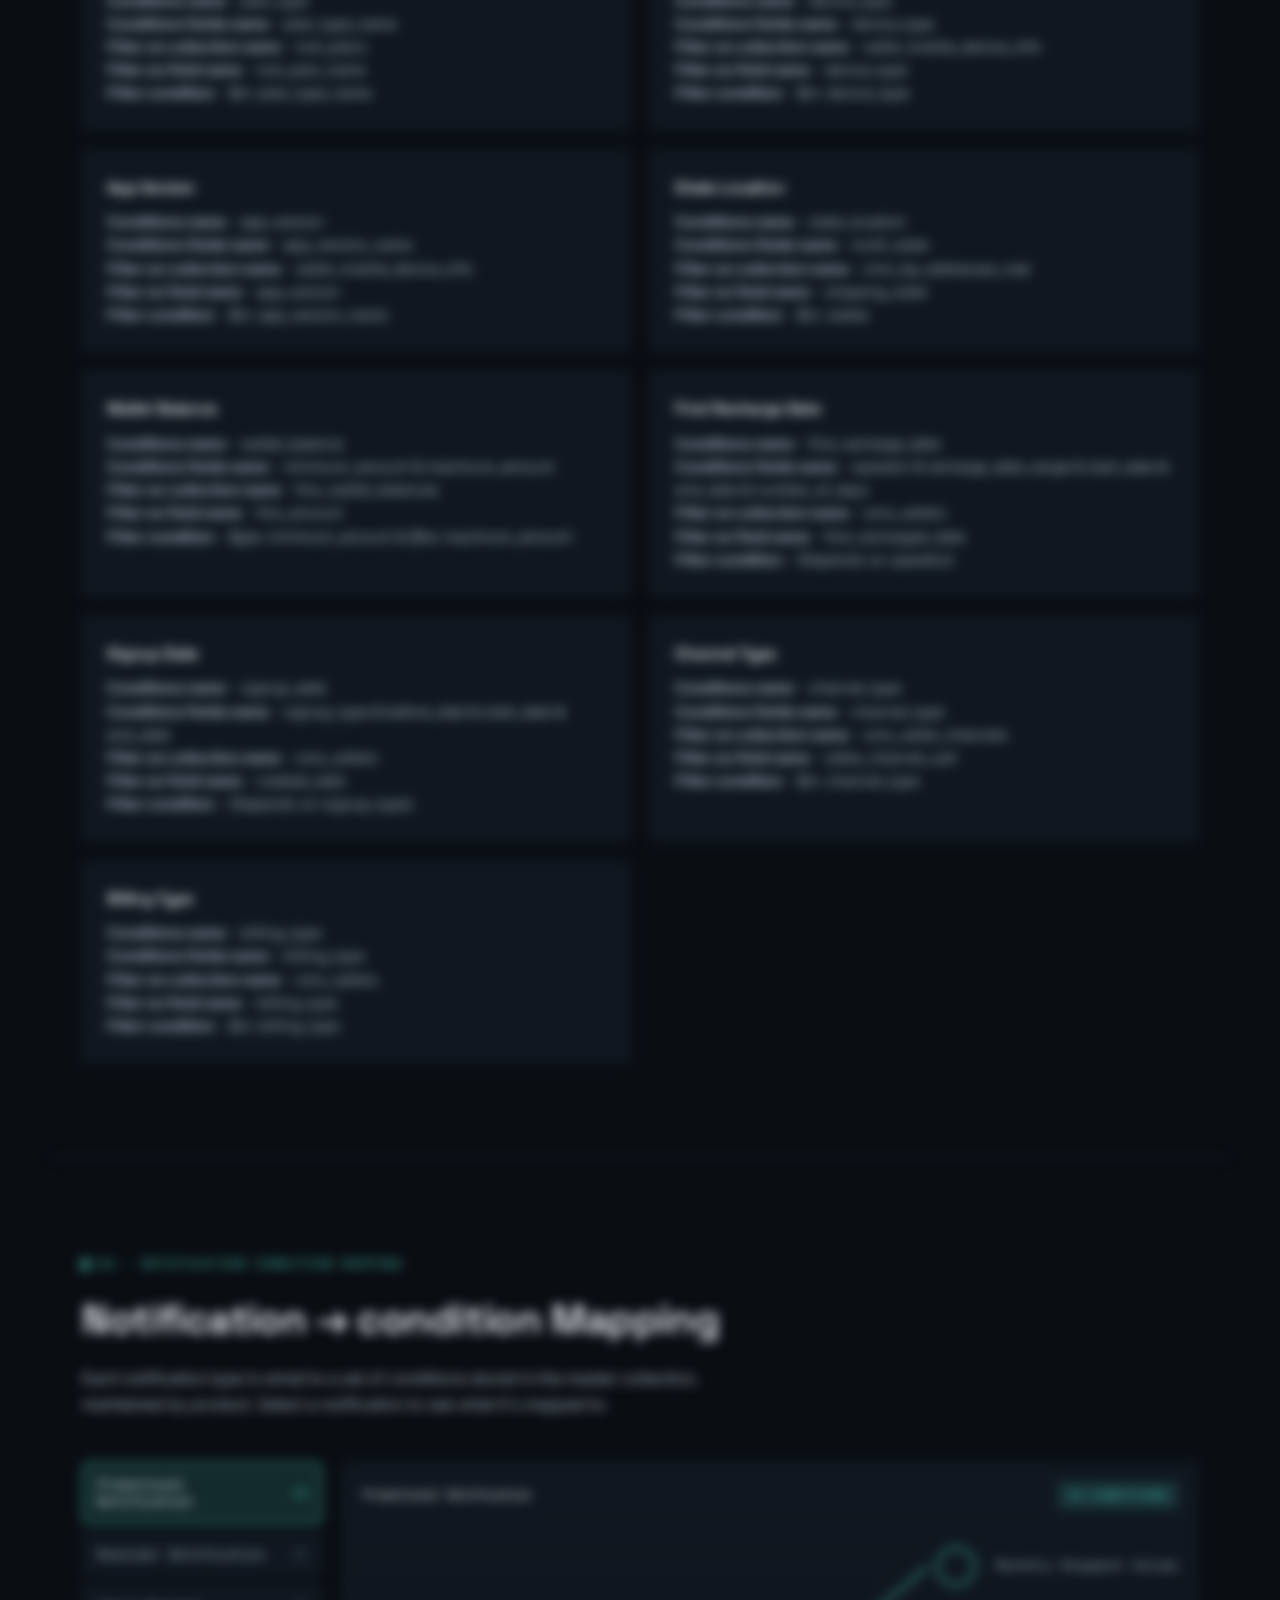
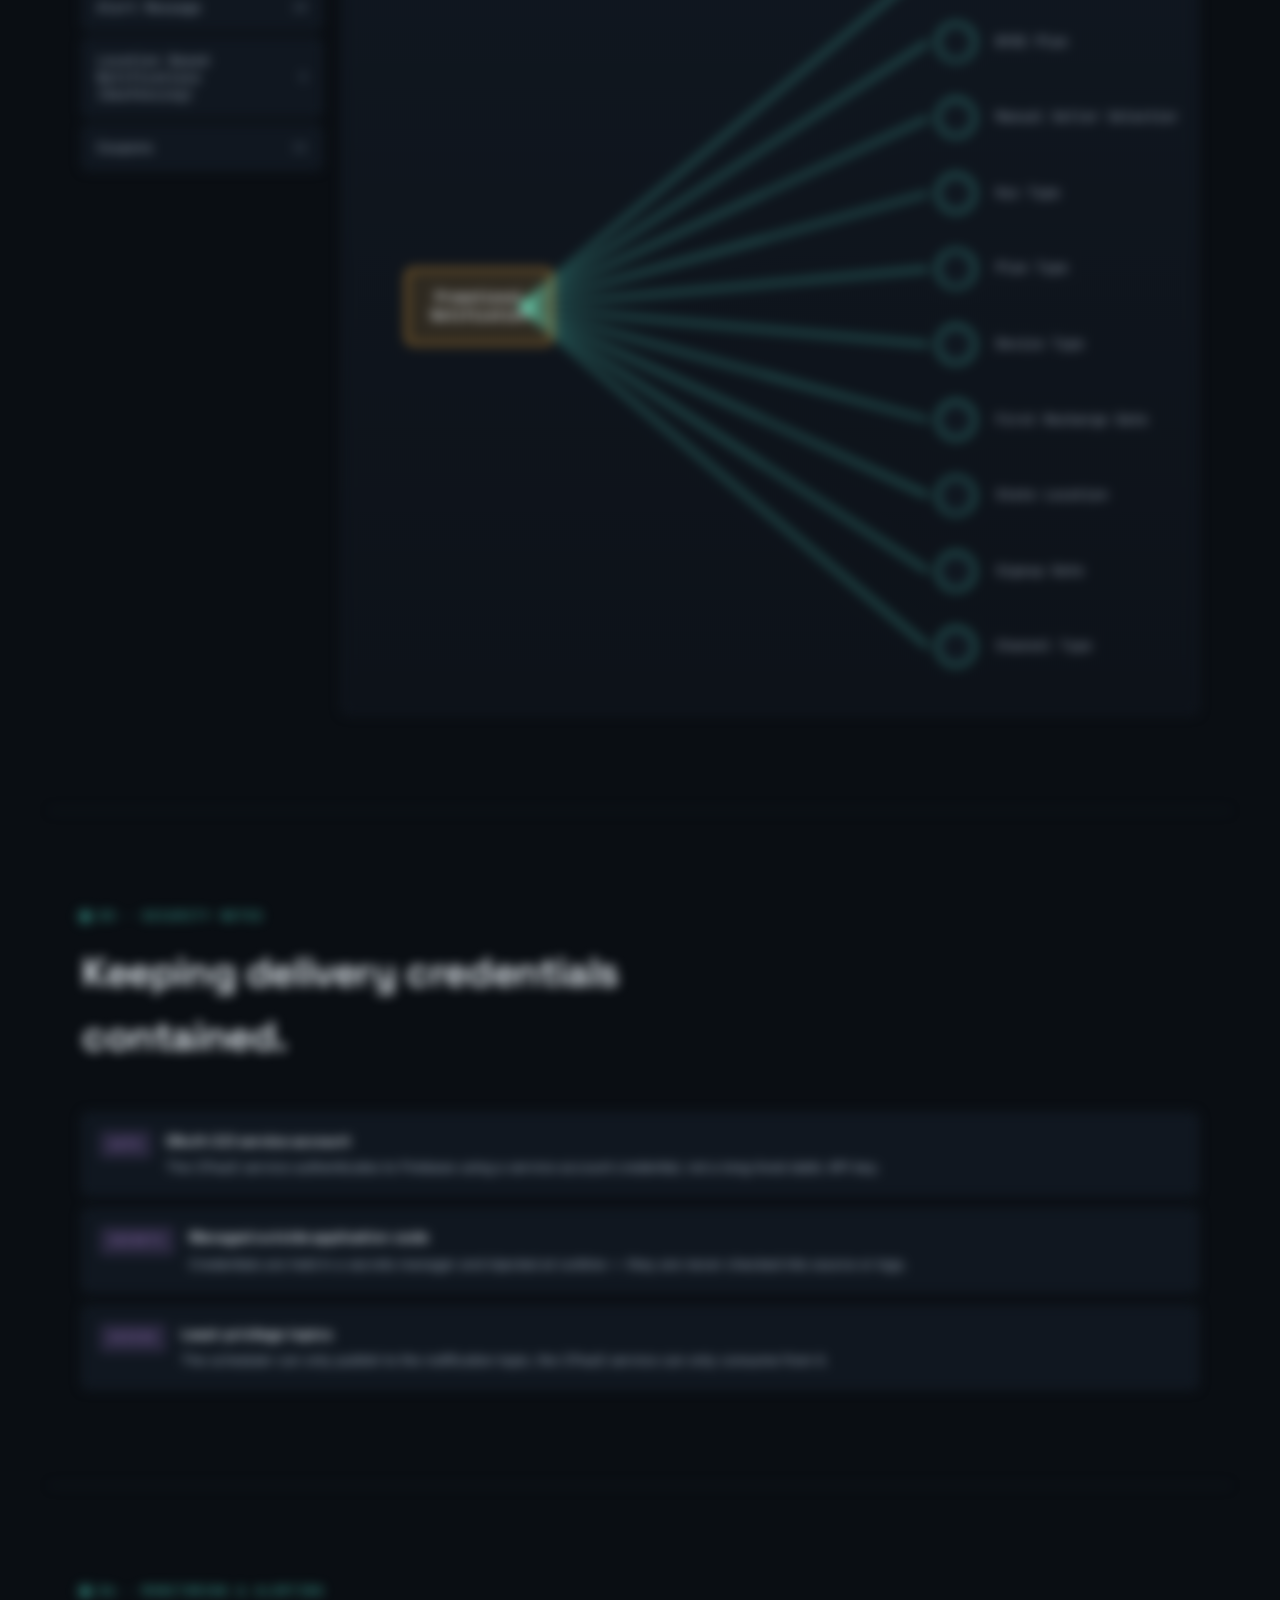
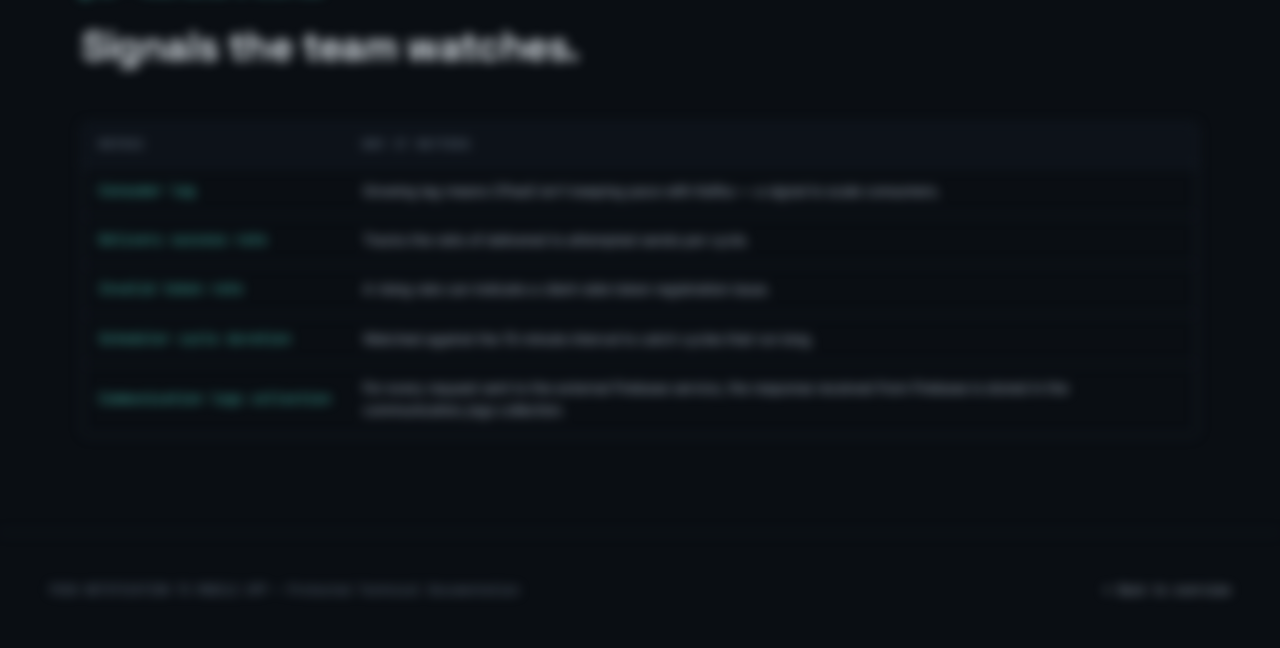
==== commit b6dbb9f3: "deploying commit 1" ====
--- a/details.html
+++ b/details.html
@@ -48,9 +48,10 @@
     <div class="brand"><span class="dot"></span> PN&nbsp;/&nbsp;ARCHITECTURE</div>
     <ul class="nav-links" id="nav-links">
       <li><a href="index.html">Overview</a></li>
-      <li><a href="#schema">Event Schema</a></li>
+      <li><a href="#schema">Firebase_Schema</a></li>
       <li><a href="#reliability">Reliability</a></li>
-      <li><a href="#scaling">Scaling</a></li>
+      <li><a href="#conditions_filter">Conditions_Filter</a></li>
+      <li><a href="#notification_condition_mapping">Notification_Condition_Mapping</a></li>
       <li><a href="#security">Security</a></li>
       <li><a href="#monitoring">Monitoring</a></li>
     </ul>
@@ -72,46 +73,43 @@
   </div>
 </header>
 
-<!-- ============ EVENT SCHEMA ============ -->
+<!-- ============ FIREBASE  SCHEMA ============ -->
 <section class="section" id="schema">
   <div class="section-head reveal">
-    <div class="eyebrow">01 · Kafka Event Schema</div>
-    <h2>What the scheduler publishes.</h2>
-    <p>One event is published per eligible seller/token pair, keyed by seller ID so all events for a
-      seller land on the same partition and preserve order.</p>
+    <div class="eyebrow">01 · Firebase POST API Schema</div>
+    <h2>What the cpaas publishes to firebase</h2>
+    <p>One API hit per eligible seller/token pair, keyed by seller ID.</p>
   </div>
 
   <div class="grid cols-2 reveal">
     <div class="code-block">
       <div class="code-head"><span>seller.notifications.events</span><span>JSON</span></div>
       <pre>{
-  <span class="k">"eventId"</span>: <span class="s">"evt_9f2a1c"</span>,
-  <span class="k">"notificationId"</span>: <span class="s">"ntf_5b8e2d"</span>,
-  <span class="k">"sellerId"</span>: <span class="s">"slr_1029384"</span>,
-  <span class="k">"fcmToken"</span>: <span class="s">"&lt;device_token&gt;"</span>,
-  <span class="k">"title"</span>: <span class="s">"Payout ready to withdraw"</span>,
-  <span class="k">"body"</span>: <span class="s">"Your July payout is available."</span>,
-  <span class="k">"deepLink"</span>: <span class="s">"app://payouts/summary"</span>,
-  <span class="k">"priority"</span>: <span class="s">"HIGH"</span>,
-  <span class="k">"createdAt"</span>: <span class="s">"2026-08-08T09:15:00Z"</span>
+  <span class="k">"message"</span>: {
+    <span class="k">"token"</span>: <span class="s">"dIQBgAgVeUPhasVgAaVEs4uGzRsUhQ96yu2ExGxBzYy_mRs8b3o"</span>,
+    <span class="k">"notification"</span>: {
+      <span class="k">"title"</span>: <span class="s">"Testing Notification"</span>,
+      <span class="k">"body"</span>: <span class="s">"This notification was sent without a service account file."</span>
+    },
+    <span class="k">"data"</span>: {
+      <span class="k">"story_id"</span>: <span class="s">"9876"</span>,
+      <span class="k">"click_action"</span>: <span class="s">"FLUTTER_NOTIFICATION_CLICK"</span>
+    }
+  }
 }</pre>
     </div>
     <div>
-      <div class="table-wrap" style="margin-bottom:20px;">
+      <!-- <div class="table-wrap" style="margin-bottom:20px;">
         <table>
           <thead><tr><th>Property</th><th>Notes</th></tr></thead>
           <tbody>
-            <tr><td class="field">eventId</td><td>Unique per publish; used for idempotency on consume.</td></tr>
-            <tr><td class="field">sellerId</td><td>Kafka partition key — keeps per-seller ordering.</td></tr>
-            <tr><td class="field">fcmToken</td><td>Resolved at publish time, not at consume time.</td></tr>
-            <tr><td class="field">priority</td><td>Maps to FCM message priority (HIGH / NORMAL).</td></tr>
+            <tr><td class="field">token</td><td>This token should beregistered over firebase.</td></tr>
           </tbody>
         </table>
-      </div>
+      </div> -->
       <div class="card">
-        <h3>Topic design</h3>
-        <p>A single topic with multiple partitions, sellerId as the partition key. Partition count is
-          set to match the CPaaS consumer group size so every consumer instance stays busy.</p>
+        <h3>Cpaas design</h3>
+        <p>This CPaaS microservice is designed as a separate, dedicated service to handle high-frequency events efficiently while ensuring reliable and consistent message delivery.</p>
       </div>
     </div>
   </div>
@@ -162,37 +160,152 @@
 </section>
 
 <!-- ============ SCALING ============ -->
-<section class="section" id="scaling">
-  <div class="section-head reveal">
-    <div class="eyebrow">03 · Scaling Notes</div>
-    <h2>Handling large fan-out.</h2>
-    <p>A single notification can target a large share of the seller base — the design assumes that as
-      the normal case, not the exception.</p>
-  </div>
-
-  <div class="grid cols-3 reveal">
-    <div class="card">
-      <h3>Scheduler</h3>
-      <p>Processes notifications independently, so a large notification doesn't block smaller ones
-        from being evaluated in the same cycle.</p>
-    </div>
-    <div class="card">
-      <h3>Kafka partitions</h3>
-      <p>Partition count is sized to the CPaaS consumer group so throughput scales roughly linearly
-        with added consumers.</p>
-    </div>
-    <div class="card">
-      <h3>CPaaS consumers</h3>
-      <p>Horizontally scaled; each consumer instance owns a subset of partitions and can be scaled up
-        ahead of known high-volume sends.</p>
-    </div>
-  </div>
-</section>
-
+<section class="section" id="conditions_filter">
+  <div class="section-head reveal">
+    <div class="eyebrow">03 · Conditions Filters</div>
+    <h2>Filtering data according to conditions.</h2>
+    <p>Filtering out those data which are lying according to conditions provided in every single created notification.</p>
+  </div>
+
+  <div class="header-inline">
+    <h2>All conditions name</h2>
+    <h5 class="margin-left:auto">Base collection name : oms_sellers</h5>
+  </div>
+  <div class="grid cols-2 reveal">
+    <div class="card">
+      <h3>Monthly Shipment Volume</h3>
+      <p><strong>Conditions name</strong>  - monthly_shipment_volumne</p>
+      <p><strong>Conditions fields name</strong>  -  minimum_order_value & maximum_order_value</p>
+      <p><strong>Filter on collection name</strong>  -  oms_sellers</p>
+      <p><strong>Filter on field name</strong>  -  shipment_count</p>
+      <p><strong>Filter condition</strong>  -  $gte: minimum_order_value & $lte: maximum_order_value</p>
+    </div>
+    <div class="card">
+      <h3>Byoc Plan</h3>
+      <p><strong>Conditions name</strong>  - byoc_plan</p>
+      <p><strong>Conditions fields name</strong>  -  all_byoc_couriers & specific_byoc_courier</p>
+      <p><strong>Filter on collection name</strong>  -  tms_shipper_freight_categories</p>
+      <p><strong>Filter on field name</strong>  -  shipper_code</p>
+      <p><strong>Filter condition</strong>  -  $in: [all_byoc_couriers, specific_byoc_courier]</p>
+    </div>
+    <div class="card">
+      <h3>Manual Seller Selection</h3>
+      <p><strong>Conditions name</strong>  - manual_seller_selection</p>
+      <p><strong>Conditions fields name</strong>  -  seller_code</p>
+      <p><strong>Filter on collection name</strong>  -  oms_sellers</p>
+      <p><strong>Filter on field name</strong>  -  seller_code</p>
+      <p><strong>Filter condition</strong>  -  $in: seller_code</p>
+    </div>
+    <div class="card">
+      <h3>Kyc Type</h3>
+      <p><strong>Conditions name</strong>  - kyc_type</p>
+      <p><strong>Conditions fields name</strong>  -  kyc_type_name</p>
+      <p><strong>Filter on collection name</strong>  -  oms_seller_kyc</p>
+      <p><strong>Filter on field name</strong>  -  seller_kyc_type</p>
+      <p><strong>Filter condition</strong>  -  $in: kyc_type_name</p>
+    </div>
+    <div class="card">
+      <h3>Plan Type</h3>
+      <p><strong>Conditions name</strong>  - plan_type</p>
+      <p><strong>Conditions fields name</strong>  -  plan_type_name</p>
+      <p><strong>Filter on collection name</strong>  -  mst_plans</p>
+      <p><strong>Filter on field name</strong>  -  mst_plan_name</p>
+      <p><strong>Filter condition</strong>  -  $in: plan_type_name</p>
+    </div>
+    <div class="card">
+      <h3>Device Type</h3>
+      <p><strong>Conditions name</strong>  - device_type</p>
+      <p><strong>Conditions fields name</strong>  -  device_type</p>
+      <p><strong>Filter on collection name</strong>  -  seller_mobile_device_info</p>
+      <p><strong>Filter on field name</strong>  -  device_type</p>
+      <p><strong>Filter condition</strong>  -  $in: device_type</p>
+    </div>
+    <div class="card">
+      <h3>App Version</h3>
+      <p><strong>Conditions name</strong>  - app_version</p>
+      <p><strong>Conditions fields name</strong>  -  app_version_name</p>
+      <p><strong>Filter on collection name</strong>  -  seller_mobile_device_info</p>
+      <p><strong>Filter on field name</strong>  -  app_version</p>
+      <p><strong>Filter condition</strong>  -  $in: app_version_name</p>
+    </div>
+    <div class="card">
+      <h3>State Location</h3>
+      <p><strong>Conditions name</strong>  - state_location</p>
+      <p><strong>Conditions fields name</strong>  -  multi_state</p>
+      <p><strong>Filter on collection name</strong>  -  oms_bp_addresses_ned</p>
+      <p><strong>Filter on field name</strong>  -  shipping_state</p>
+      <p><strong>Filter condition</strong>  -  $in: states</p>
+    </div>
+    <div class="card">
+      <h3>Wallet Balance</h3>
+      <p><strong>Conditions name</strong>  - wallet_balance</p>
+      <p><strong>Conditions fields name</strong>  -  minimum_amount & maximum_amount</p>
+      <p><strong>Filter on collection name</strong>  -  fms_wallet_balances</p>
+      <p><strong>Filter on field name</strong>  -  fms_amount</p>
+      <p><strong>Filter condition</strong>  -  $gte: minimum_amount & $lte: maximum_amount</p>
+    </div>
+    <div class="card">
+      <h3>First Recharge Date</h3>
+      <p><strong>Conditions name</strong>  - first_recharge_date</p>
+      <p><strong>Conditions fields name</strong>  -  operator & recharge_date_range & start_date & end_date & number_of_days</p>
+      <p><strong>Filter on collection name</strong>  -  oms_sellers</p>
+      <p><strong>Filter on field name</strong>  -  first_recharged_date</p>
+      <p><strong>Filter condition</strong>  -  {Depends on operator}</p>
+    </div>
+    <div class="card">
+      <h3>Signup Date</h3>
+      <p><strong>Conditions name</strong>  - signup_date</p>
+      <p><strong>Conditions fields name</strong>  -  signup_type & before_date & start_date & end_date</p>
+      <p><strong>Filter on collection name</strong>  -  oms_sellers</p>
+      <p><strong>Filter on field name</strong>  -  created_date</p>
+      <p><strong>Filter condition</strong>  -  {Depends on signup_type}</p>
+    </div>
+    <div class="card">
+      <h3>Channel Type</h3>
+      <p><strong>Conditions name</strong>  - channel_type</p>
+      <p><strong>Conditions fields name</strong>  -  channel_type</p>
+      <p><strong>Filter on collection name</strong>  -  oms_seller_channels</p>
+      <p><strong>Filter on field name</strong>  -  seller_channel_cart</p>
+      <p><strong>Filter condition</strong>  -  $in: channel_type</p>
+    </div>
+    <div class="card">
+      <h3>Billing Type</h3>
+      <p><strong>Conditions name</strong>  - billing_type</p>
+      <p><strong>Conditions fields name</strong>  -  billing_type</p>
+      <p><strong>Filter on collection name</strong>  -  oms_sellers</p>
+      <p><strong>Filter on field name</strong>  -  billing_type</p>
+      <p><strong>Filter condition</strong>  -  $in: billing_type</p>
+    </div>
+  </div>
+</section>
+
+
+<!-- ============ NOTIFICATION CONDITION MAPPING ============ -->
+<section class="section" id="notification_condition_mapping">
+  <div class="section-head reveal">
+    <div class="eyebrow">04 · Notification Condition Mapping</div>
+    <h2>Notification → condition Mapping</h2>
+    <p>Each notification type is wired to a set of conditions stored in the master collection,
+      maintained by product. Select a notification to see what it's mapped to.</p>
+  </div>
+
+  <div class="graph-layout reveal">
+    <div class="graph-list" id="notif-list" role="list"></div>
+
+    <div class="graph-canvas-wrap">
+      <div class="graph-canvas-head">
+        <span id="graph-canvas-title">No notification selected</span>
+        <span class="tag teal" id="graph-canvas-count">0 conditions</span>
+      </div>
+      <svg id="condition-graph" viewBox="0 0 640 380" preserveAspectRatio="xMidYMid meet"></svg>
+      <div class="graph-empty" id="graph-empty">Select a notification on the left to draw its condition graph.</div>
+    </div>
+  </div>
+</section>
 <!-- ============ SECURITY ============ -->
 <section class="section" id="security">
   <div class="section-head reveal">
-    <div class="eyebrow">04 · Security Notes</div>
+    <div class="eyebrow">05 · Security Notes</div>
     <h2>Keeping delivery credentials contained.</h2>
   </div>
 
@@ -215,7 +328,7 @@
 <!-- ============ MONITORING ============ -->
 <section class="section" id="monitoring">
   <div class="section-head reveal">
-    <div class="eyebrow">05 · Monitoring &amp; Alerting</div>
+    <div class="eyebrow">06 · Monitoring &amp; Alerting</div>
     <h2>Signals the team watches.</h2>
   </div>
 
@@ -226,8 +339,8 @@
         <tr><td class="field">Consumer lag</td><td>Growing lag means CPaaS isn't keeping pace with Kafka — a signal to scale consumers.</td></tr>
         <tr><td class="field">Delivery success rate</td><td>Tracks the ratio of delivered to attempted sends per cycle.</td></tr>
         <tr><td class="field">Invalid token rate</td><td>A rising rate can indicate a client-side token registration issue.</td></tr>
-        <tr><td class="field">Scheduler cycle duration</td><td>Watched against the 15-minute interval to catch cycles that run long.</td></tr>
-        <tr><td class="field">Dead-letter volume</td><td>Any sustained volume here is investigated as a delivery-path issue.</td></tr>
+        <tr><td class="field">Scheduler cycle duration</td><td>Watched against the 15-minute interval to catch cycles that run long.</td><tr>
+        <tr><td class="field">Communication logs collection</td><td>For every request sent to the external Firebase service, the response received from Firebase is stored in the communication_logs collection.</td></tr>
       </tbody>
     </table>
   </div>
--- a/style.css
+++ b/style.css
@@ -578,6 +578,125 @@
 .cond-item p{ color:var(--text-dim); font-size:13.5px; }
 
 /* =========================== BANNER / NOTE =========================== */
+
+/* =========================== CONDITION GRAPH =========================== */
+.graph-layout{
+  display:grid;
+  grid-template-columns:240px 1fr;
+  gap:20px;
+}
+@media (max-width:820px){
+  .graph-layout{ grid-template-columns:1fr; }
+}
+
+.graph-list{
+  display:flex; flex-direction:column; gap:8px;
+}
+.graph-list-item{
+  display:flex; align-items:center; justify-content:space-between;
+  gap:10px;
+  text-align:left;
+  width:100%;
+  padding:13px 14px;
+  border:1px solid var(--border);
+  background:var(--panel);
+  border-radius:6px;
+  color:var(--text-dim);
+  font-family:var(--mono);
+  font-size:13px;
+  cursor:pointer;
+  transition:border-color .15s ease, color .15s ease, background .15s ease;
+}
+.graph-list-item:hover{ border-color:var(--muted); color:var(--text); }
+.graph-list-item.active{
+  border-color:var(--teal);
+  background:var(--teal-dim);
+  color:var(--text);
+}
+.graph-list-item .count{
+  font-size:11px;
+  color:var(--muted);
+  flex:none;
+}
+.graph-list-item.active .count{ color:var(--teal); }
+
+.graph-canvas-wrap{
+  border:1px solid var(--border);
+  background:linear-gradient(180deg,var(--panel),var(--panel-2));
+  border-radius:6px;
+  padding:20px;
+  min-height:420px;
+  display:flex;
+  flex-direction:column;
+  position:relative;
+}
+.graph-canvas-head{
+  display:flex; justify-content:space-between; align-items:center;
+  font-family:var(--mono);
+  font-size:12px;
+  color:var(--text);
+  margin-bottom:12px;
+  gap:10px;
+}
+#condition-graph{
+  width:100%;
+  flex:1;
+  min-height:340px;
+}
+.graph-empty{
+  position:absolute;
+  inset:0;
+  top:56px;
+  display:flex;
+  align-items:center;
+  justify-content:center;
+  text-align:center;
+  padding:0 40px;
+  color:var(--muted);
+  font-size:14px;
+  font-family:var(--mono);
+  pointer-events:none;
+}
+.graph-empty.hidden{ display:none; }
+
+.g-link{
+  stroke:var(--teal);
+  stroke-width:1.5;
+  opacity:0;
+  transition:opacity .4s ease;
+}
+.g-link.in{ opacity:1; }
+
+.g-node-hub rect{
+  fill:var(--amber-dim);
+  stroke:var(--amber);
+  stroke-width:1.6;
+}
+.g-node-hub text{
+  fill:var(--text);
+  font-family:'JetBrains Mono', monospace;
+  font-size:12px;
+  font-weight:600;
+}
+.g-node-cond circle{
+  fill:var(--panel);
+  stroke:var(--teal);
+  stroke-width:1.4;
+  opacity:0;
+  transform:scale(0.6);
+  transform-origin:center;
+  transition:opacity .35s ease, transform .35s ease;
+}
+.g-node-cond.in circle{ opacity:1; transform:scale(1); }
+.g-node-cond text{
+  fill:var(--text-dim);
+  font-family:'JetBrains Mono', monospace;
+  font-size:11px;
+  opacity:0;
+  transition:opacity .35s ease;
+}
+.g-node-cond.in text{ opacity:1; }
+
 .note{
   border:1px solid rgba(240,167,58,0.35);
   background:var(--amber-dim);
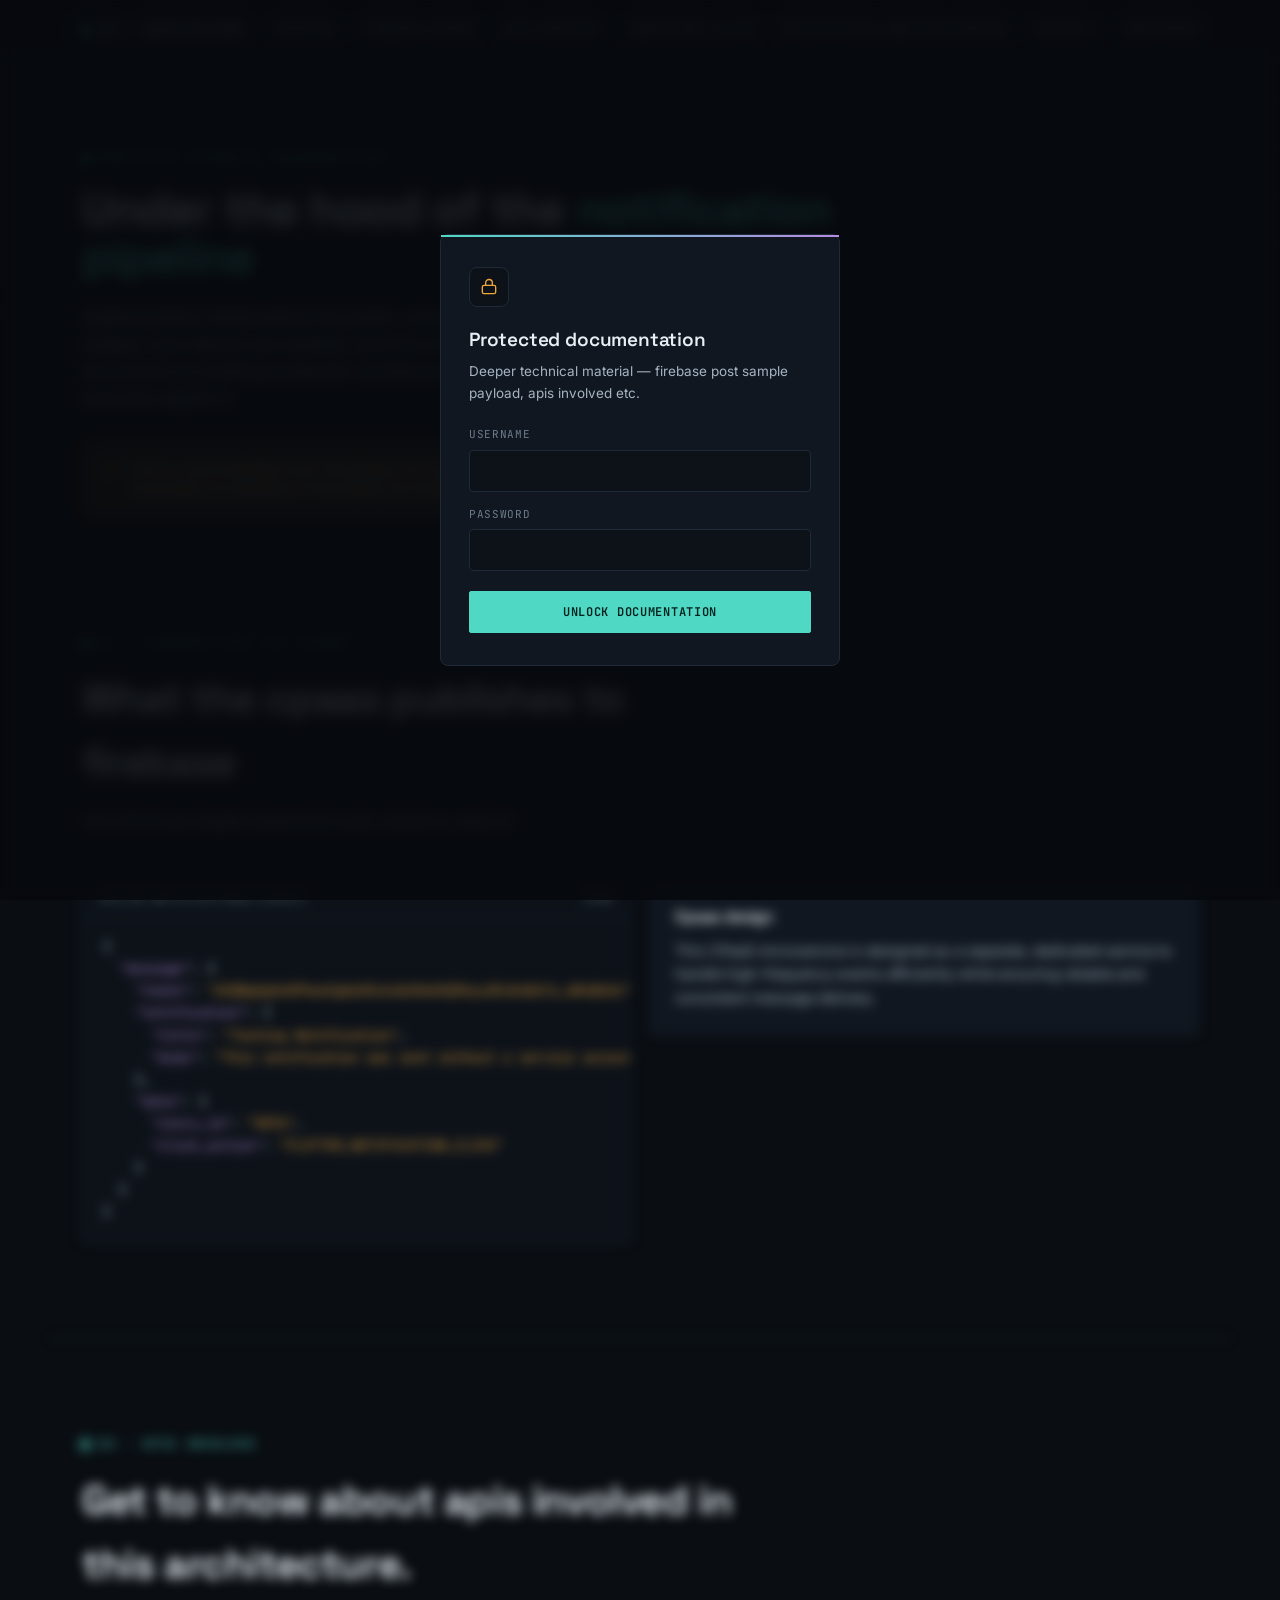
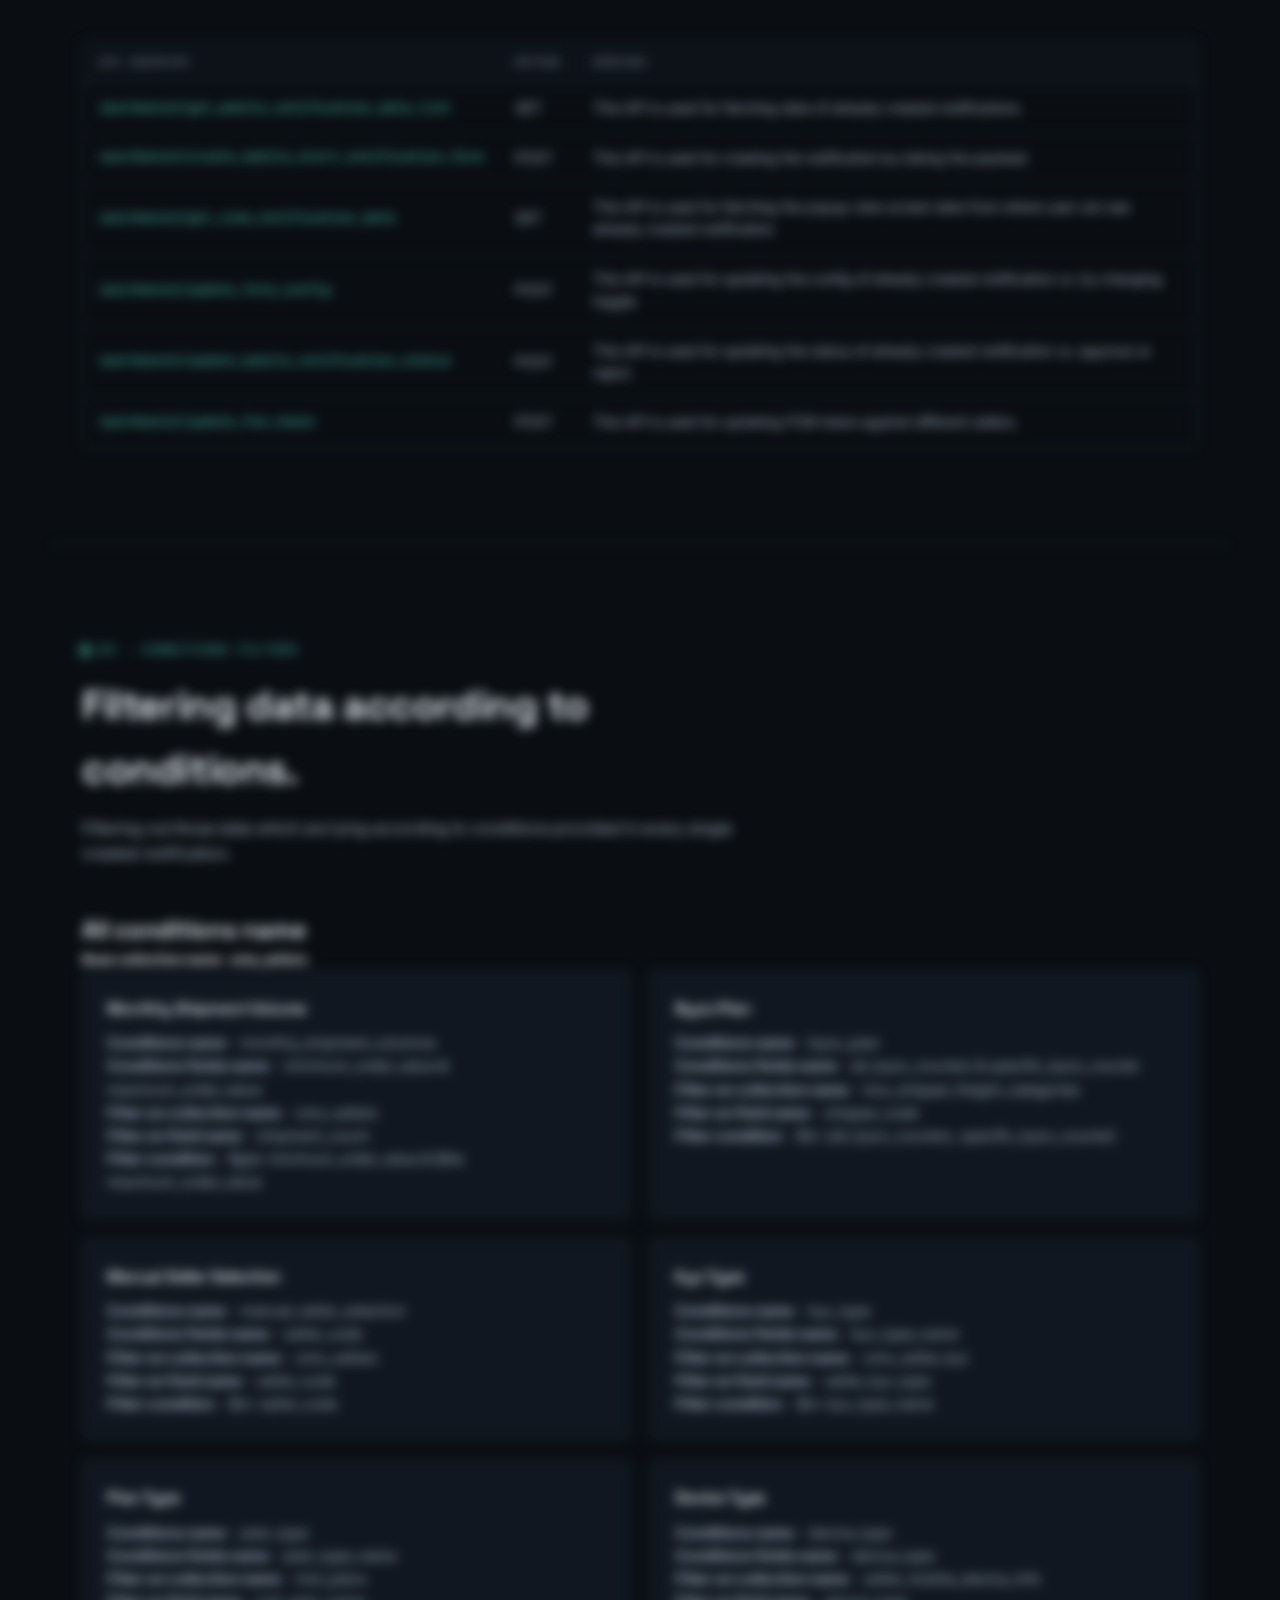
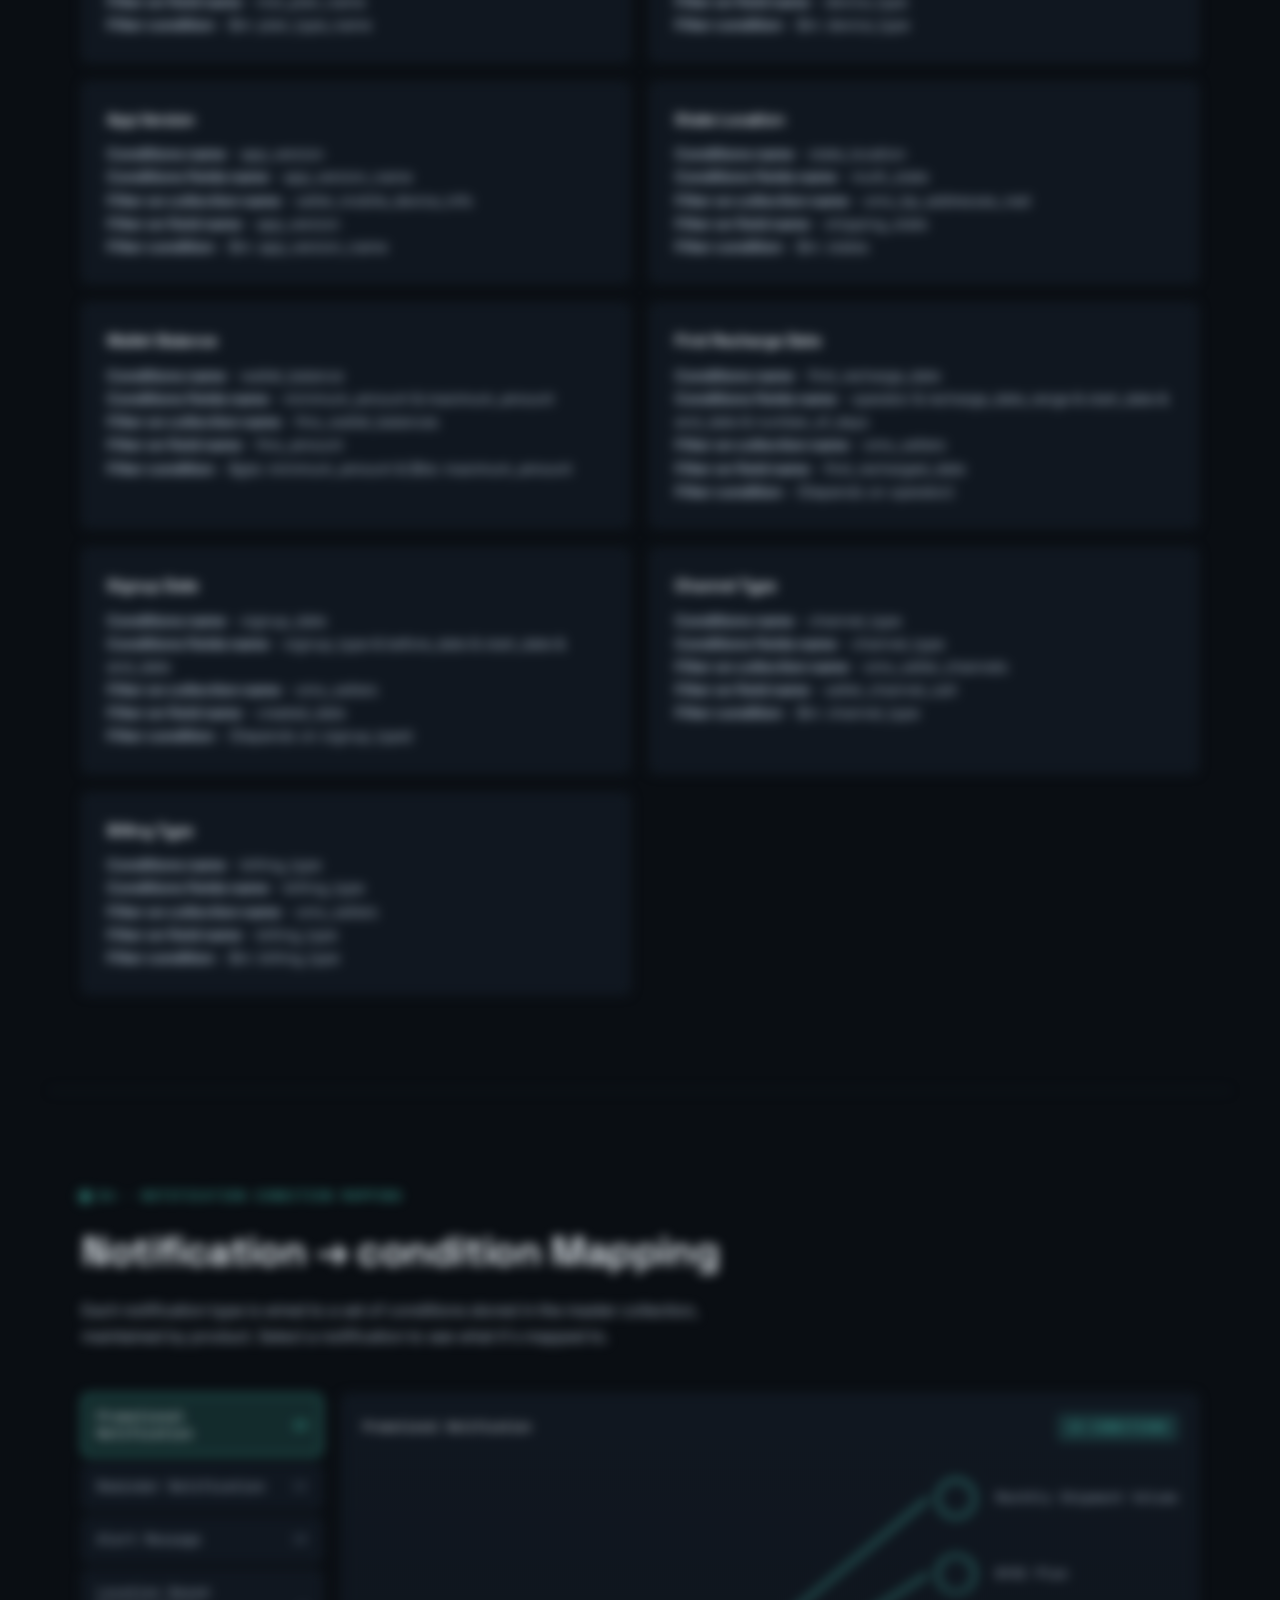
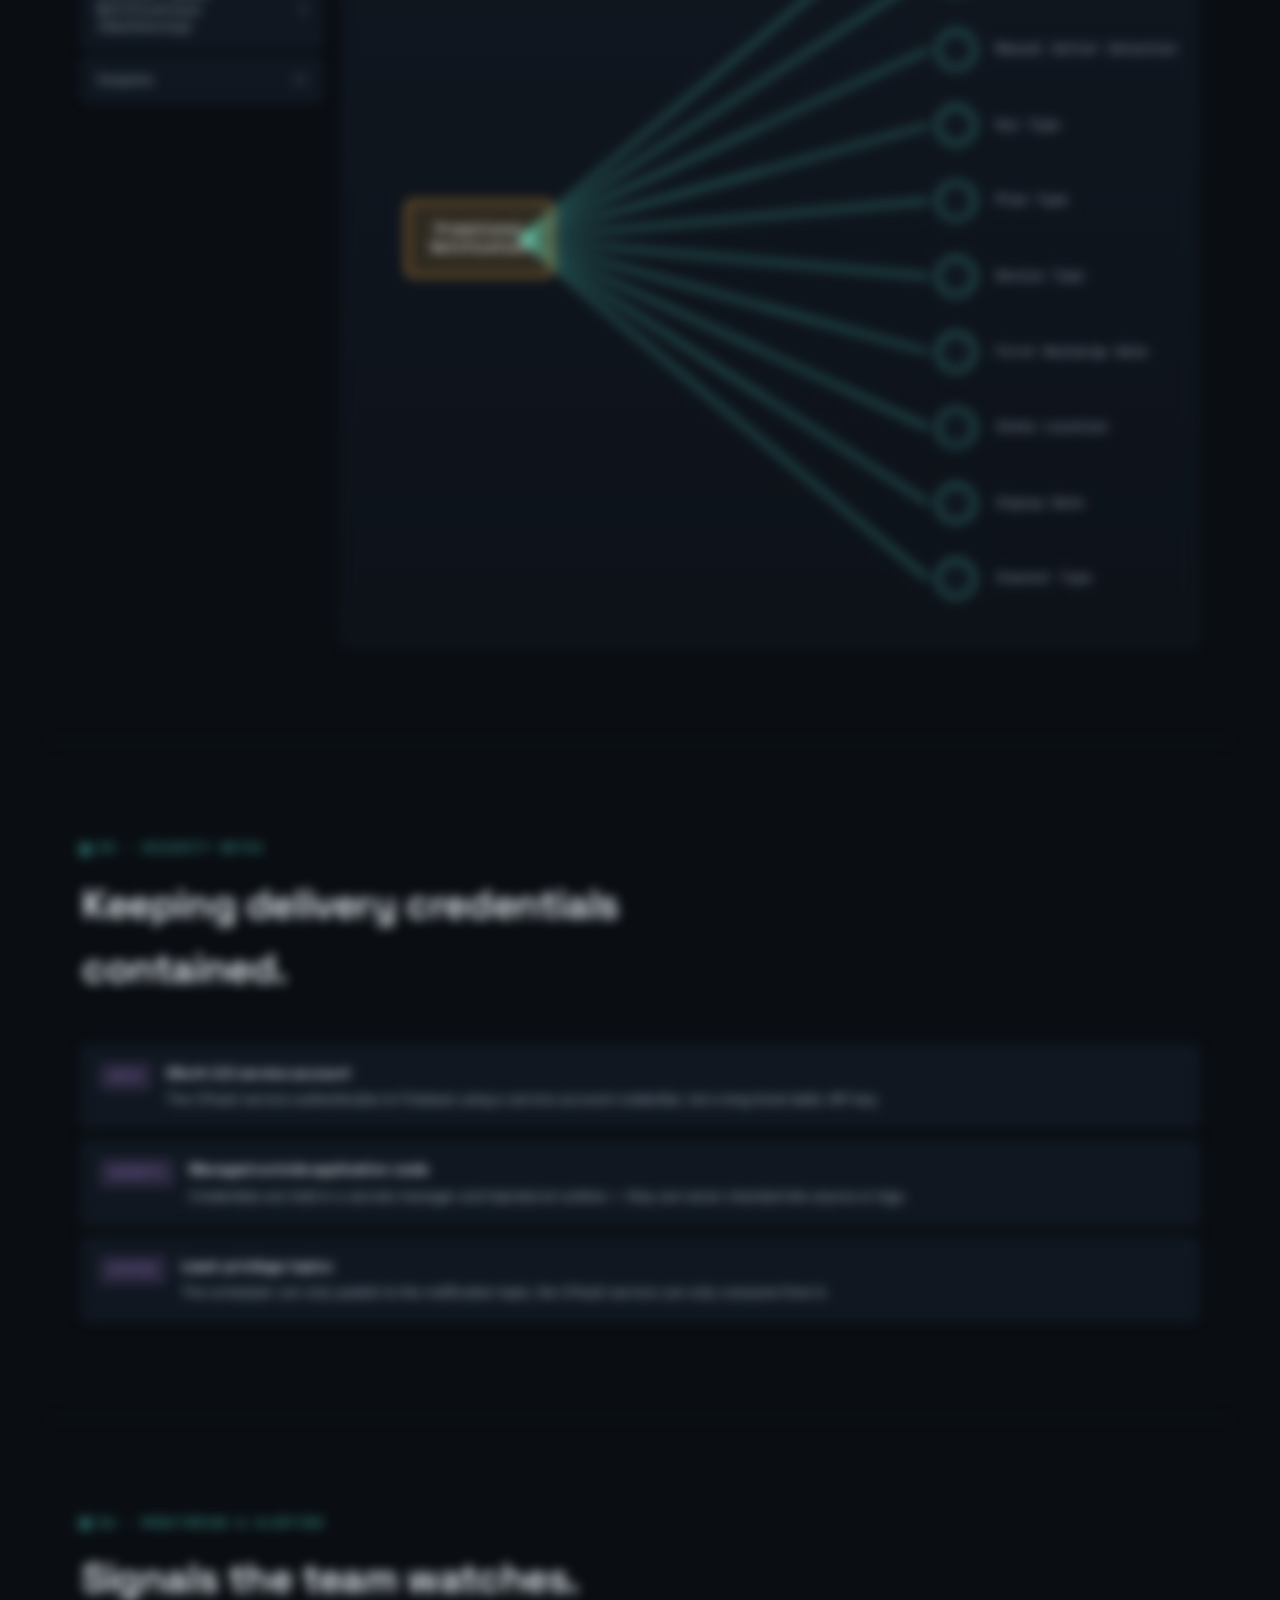
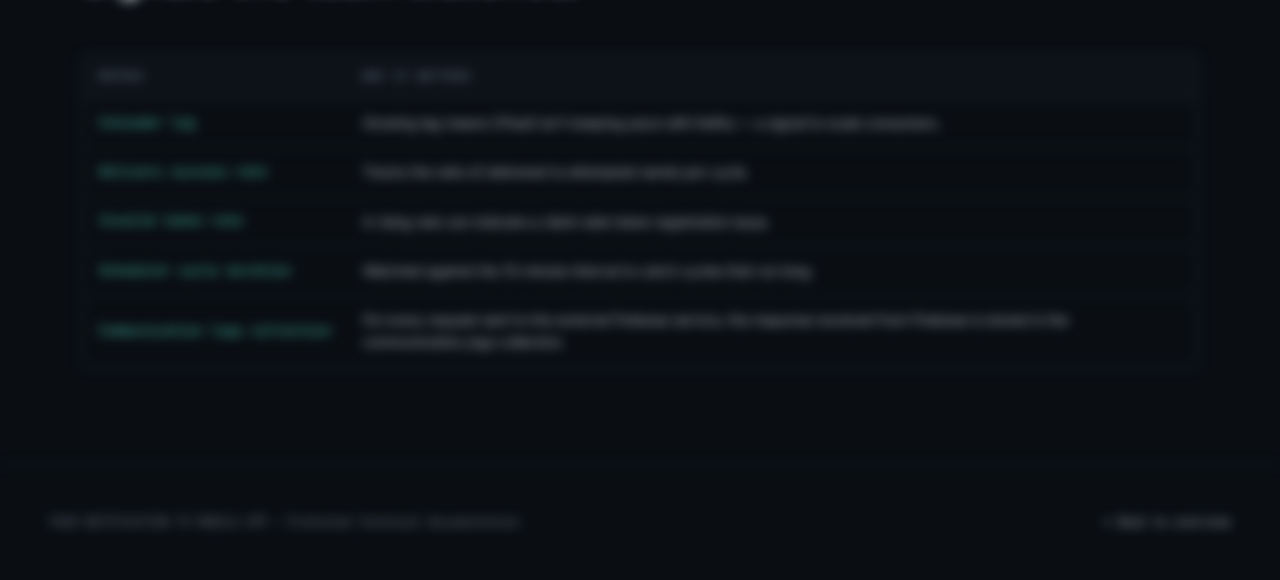
==== commit 958eb4dc: "add apis involved header" ====
--- a/details.html
+++ b/details.html
@@ -15,7 +15,7 @@
       <svg viewBox="0 0 24 24" fill="none" stroke="currentColor" stroke-width="1.6" width="20" height="20"><rect x="4" y="10" width="16" height="10" rx="2"/><path d="M8 10V7a4 4 0 0 1 8 0v3"/></svg>
     </div>
     <h3>Protected documentation</h3>
-    <p class="sub">Deeper technical material — event schemas, retry policy, scaling and monitoring notes.</p>
+    <p class="sub">Deeper technical material — firebase post sample payload, apis involved etc.</p>
 
     <form id="gate-form">
       <div class="field-group">
@@ -30,13 +30,13 @@
       <button type="submit" class="btn primary gate-submit">Unlock documentation</button>
     </form>
 
-    <div class="gate-hint">
+    <!-- <div class="gate-hint">
       Demo credentials — <b>demo</b> / <b>architecture</b>
-    </div>
-    <div class="gate-disclaimer">
+    </div> -->
+    <!-- <div class="gate-disclaimer">
       This login is a presentation gate for a static documentation site. It runs entirely in your
       browser and is not a real authentication system.
-    </div>
+    </div> -->
   </div>
 </div>
 
@@ -49,7 +49,7 @@
     <ul class="nav-links" id="nav-links">
       <li><a href="index.html">Overview</a></li>
       <li><a href="#schema">Firebase_Schema</a></li>
-      <li><a href="#reliability">Reliability</a></li>
+      <li><a href="#apis_involved">APIs_Involved</a></li>
       <li><a href="#conditions_filter">Conditions_Filter</a></li>
       <li><a href="#notification_condition_mapping">Notification_Condition_Mapping</a></li>
       <li><a href="#security">Security</a></li>
@@ -115,45 +115,23 @@
   </div>
 </section>
 
-<!-- ============ RELIABILITY ============ -->
-<section class="section" id="reliability">
-  <div class="section-head reveal">
-    <div class="eyebrow">02 · Reliability &amp; Retry Policy</div>
-    <h2>What happens when a send fails.</h2>
-    <p>Delivery failures fall into two buckets: transient (retry) and terminal (don't retry).</p>
-  </div>
-
-  <div class="grid cols-2 reveal">
-    <div class="card">
-      <h3><span class="tag teal">Transient</span></h3>
-      <p style="margin-bottom:12px;">Network timeouts, FCM rate limiting, and 5xx responses are retried
-        with exponential backoff by the CPaaS consumer before the event is considered failed.</p>
-      <ul style="color:var(--text-dim); font-size:14px; padding-left:18px; list-style:disc;">
-        <li>Bounded number of attempts per event</li>
-        <li>Backoff increases between attempts</li>
-        <li>Exhausted retries route to a dead-letter topic</li>
-      </ul>
-    </div>
-    <div class="card">
-      <h3><span class="tag amber">Terminal</span></h3>
-      <p style="margin-bottom:12px;">An FCM response indicating an invalid or unregistered token is not
-        retried — it's treated as a signal to clean up stale state.</p>
-      <ul style="color:var(--text-dim); font-size:14px; padding-left:18px; list-style:disc;">
-        <li>Unregistered token is removed from the seller's record</li>
-        <li>Event is marked failed on the notification's counters</li>
-        <li>No further attempts for that token</li>
-      </ul>
-    </div>
+<!-- ============ APIS_INVOLVED ============ -->
+<section class="section" id="apis_involved">
+  <div class="section-head reveal">
+    <div class="eyebrow">02 · APIs Involved</div>
+    <h2>Get to know about apis involved in this architecture.</h2>
   </div>
 
   <div class="table-wrap reveal" style="margin-top:24px;">
     <table>
-      <thead><tr><th>Outcome</th><th>Handling</th></tr></thead>
+      <thead><tr><th>API endpoint</th><th>Method</th><th>Working</th></tr></thead>
       <tbody>
-        <tr><td class="field">Delivered</td><td>notification.delivered_count incremented.</td></tr>
-        <tr><td class="field">Retried &amp; delivered</td><td>Counted as delivered once an attempt succeeds.</td></tr>
-        <tr><td class="field">Retries exhausted</td><td>Routed to dead-letter topic; notification.failed_count incremented.</td></tr>
-        <tr><td class="field">Invalid token</td><td>Token cleared from seller record; treated as failed, not retried.</td></tr>
+        <tr><td class="field">iworkbench/get_mobile_notification_data_list</td><td>GET</td><td>This API is used for fetching data of already created notifications.</td></tr>
+        <tr><td class="field">iworkbench/create_mobile_alert_notification_form</td><td>POST</td><td>This API is used for creating the notification by taking the payload.</td></tr>
+        <tr><td class="field">iworkbench/get_view_notification_data</td><td>GET</td><td>This API is used for fetching the popup view screen data from where user can see already created notification.</td></tr>
+        <tr><td class="field">iworkbench/update_form_config</td><td>POST</td><td>This API is used for updating the config of already created notification i.e. by changing toggle.</td></tr>
+        <tr><td class="field">iworkbench/update_mobile_notification_status</td><td>POST</td><td>This API is used for updating the status of already created notification i.e. approve or reject.</td></tr>
+        <tr><td class="field">iworkbench/update_fcm_token</td><td>POST</td><td>This API is used for updating FCM token against different sellers.</td></tr>
       </tbody>
     </table>
   </div>
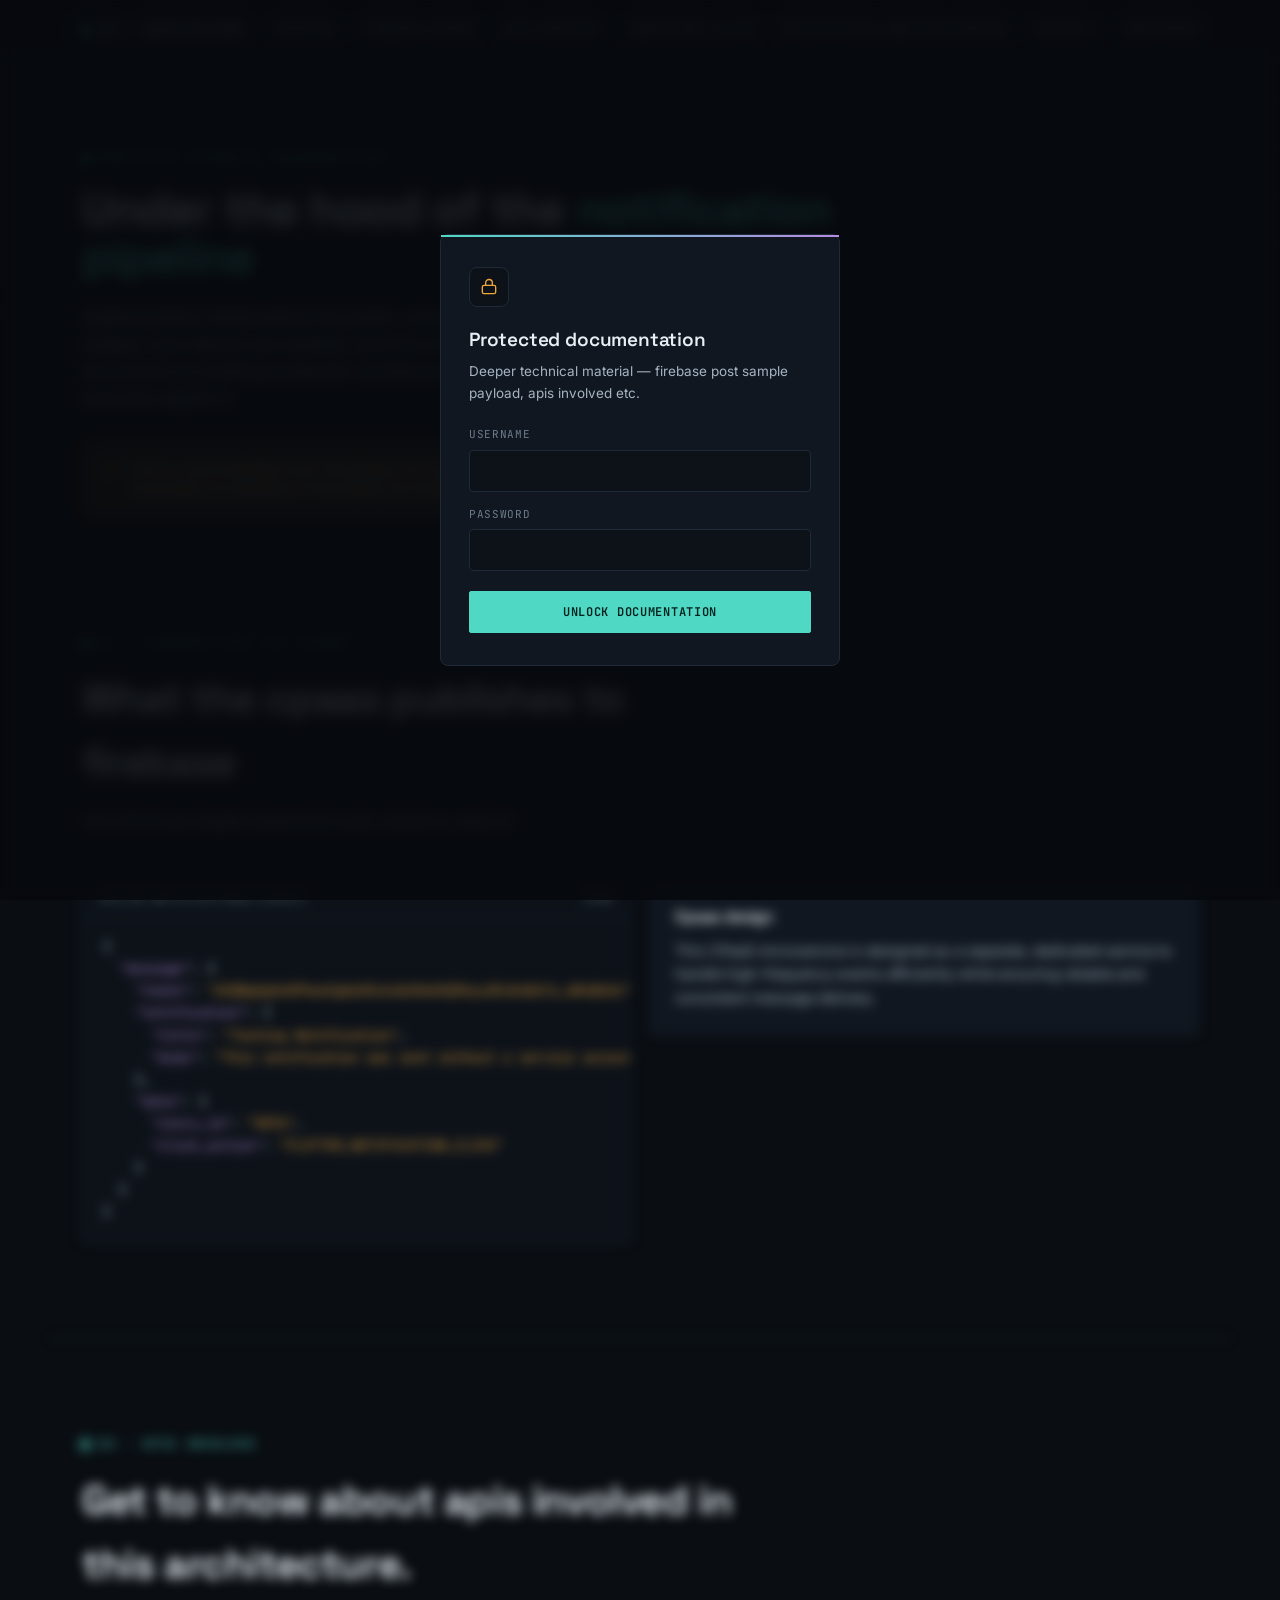
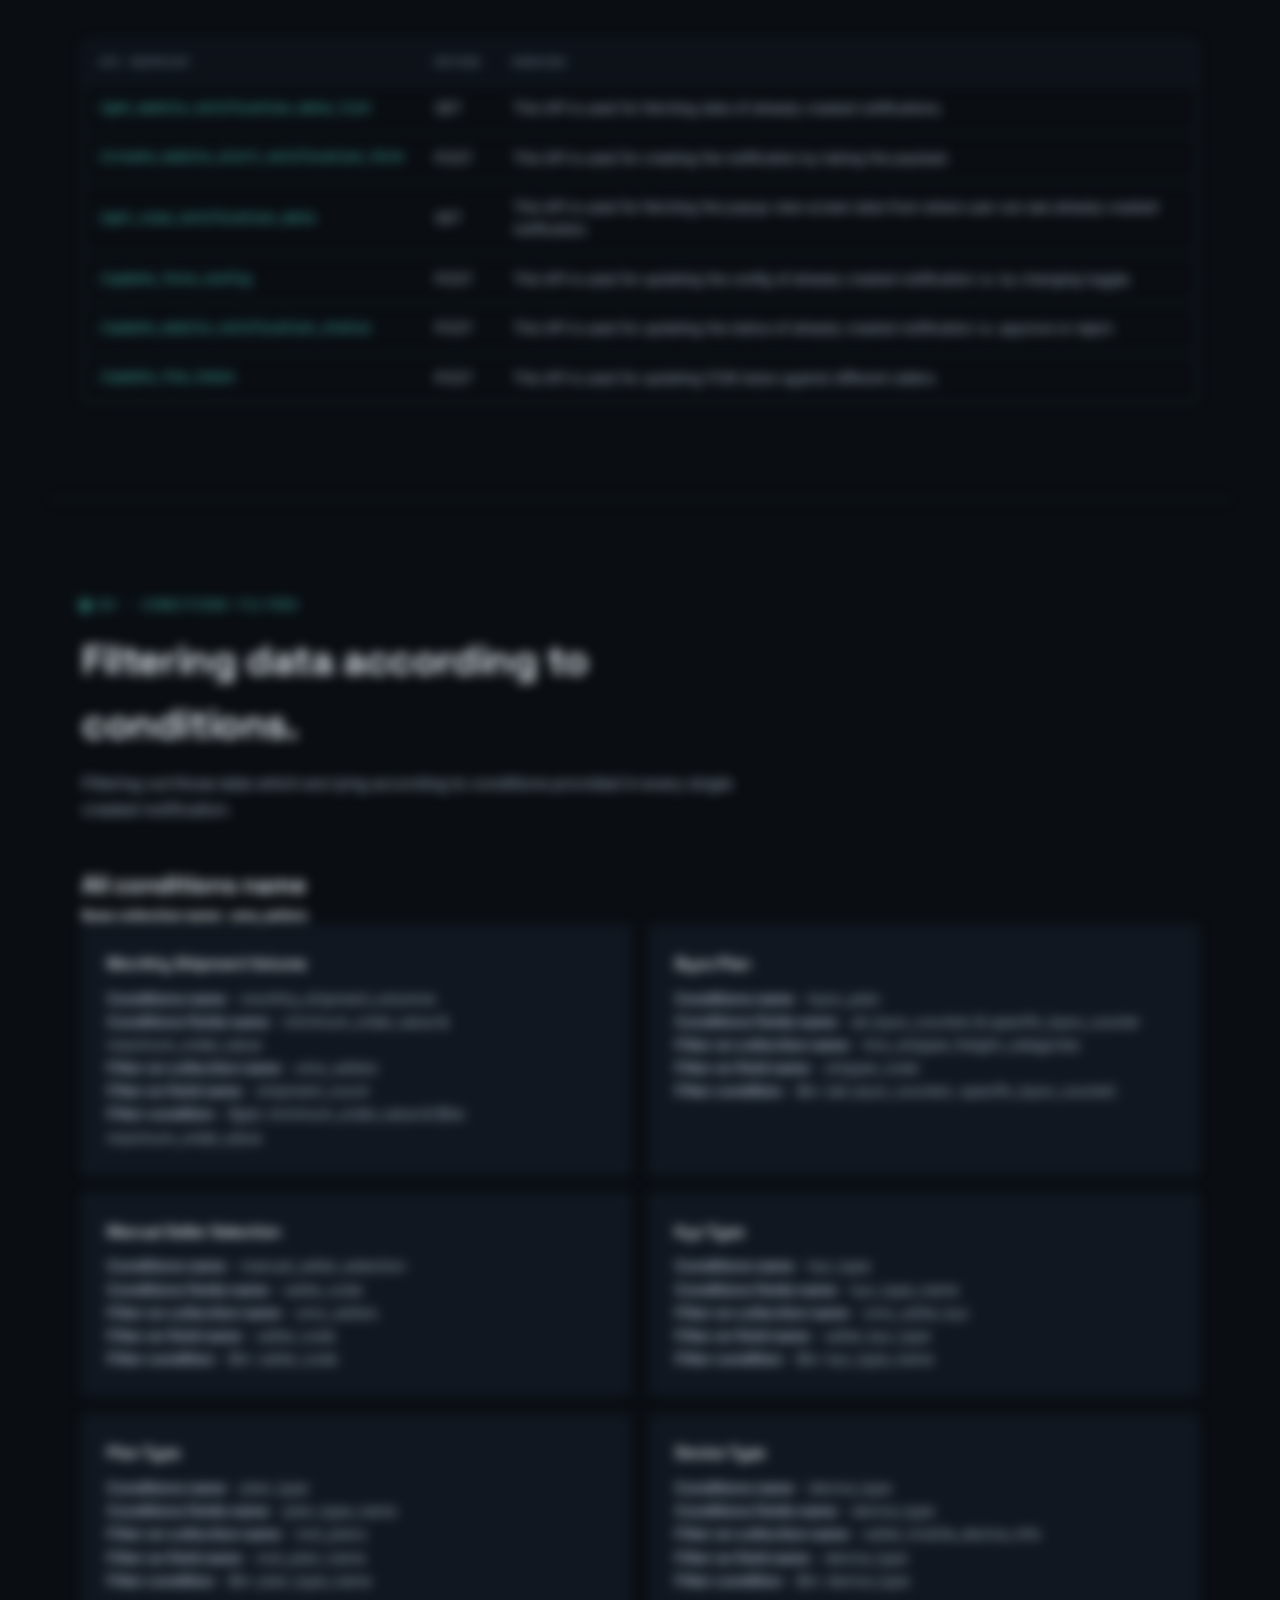
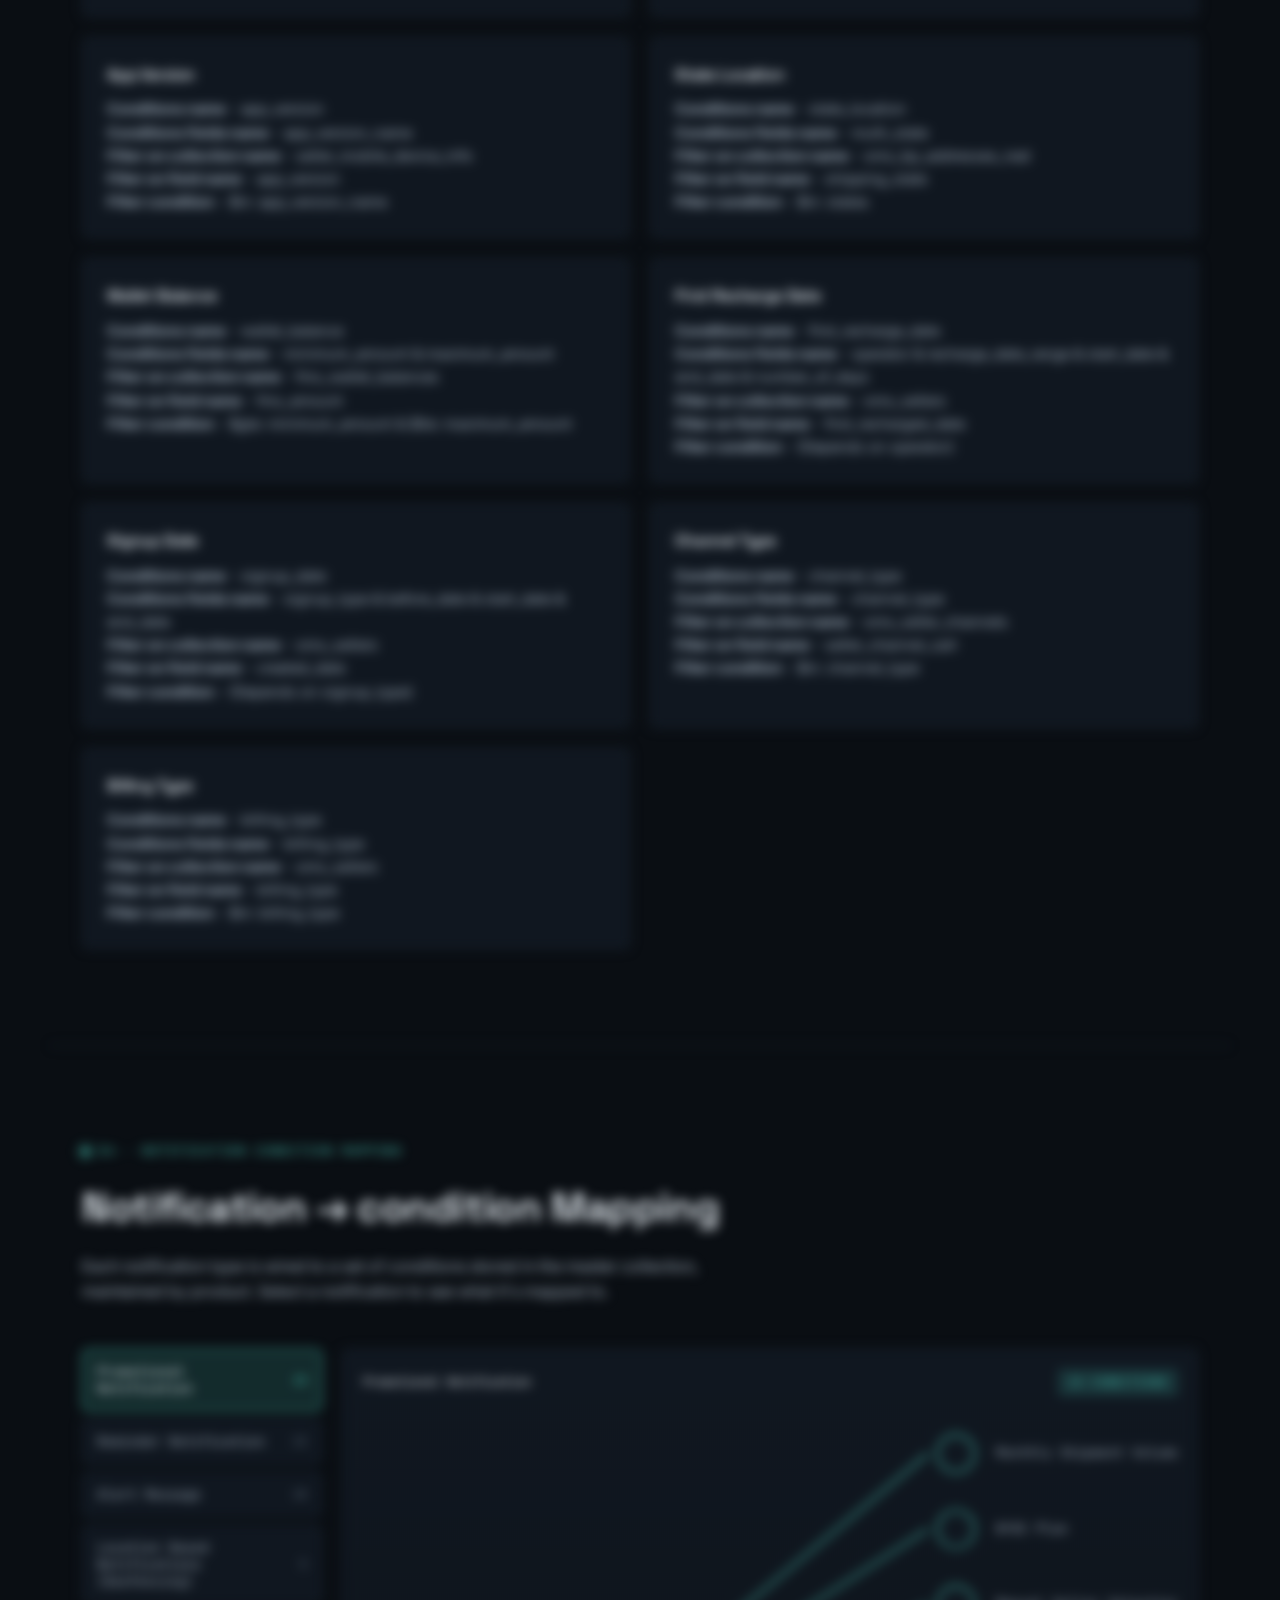
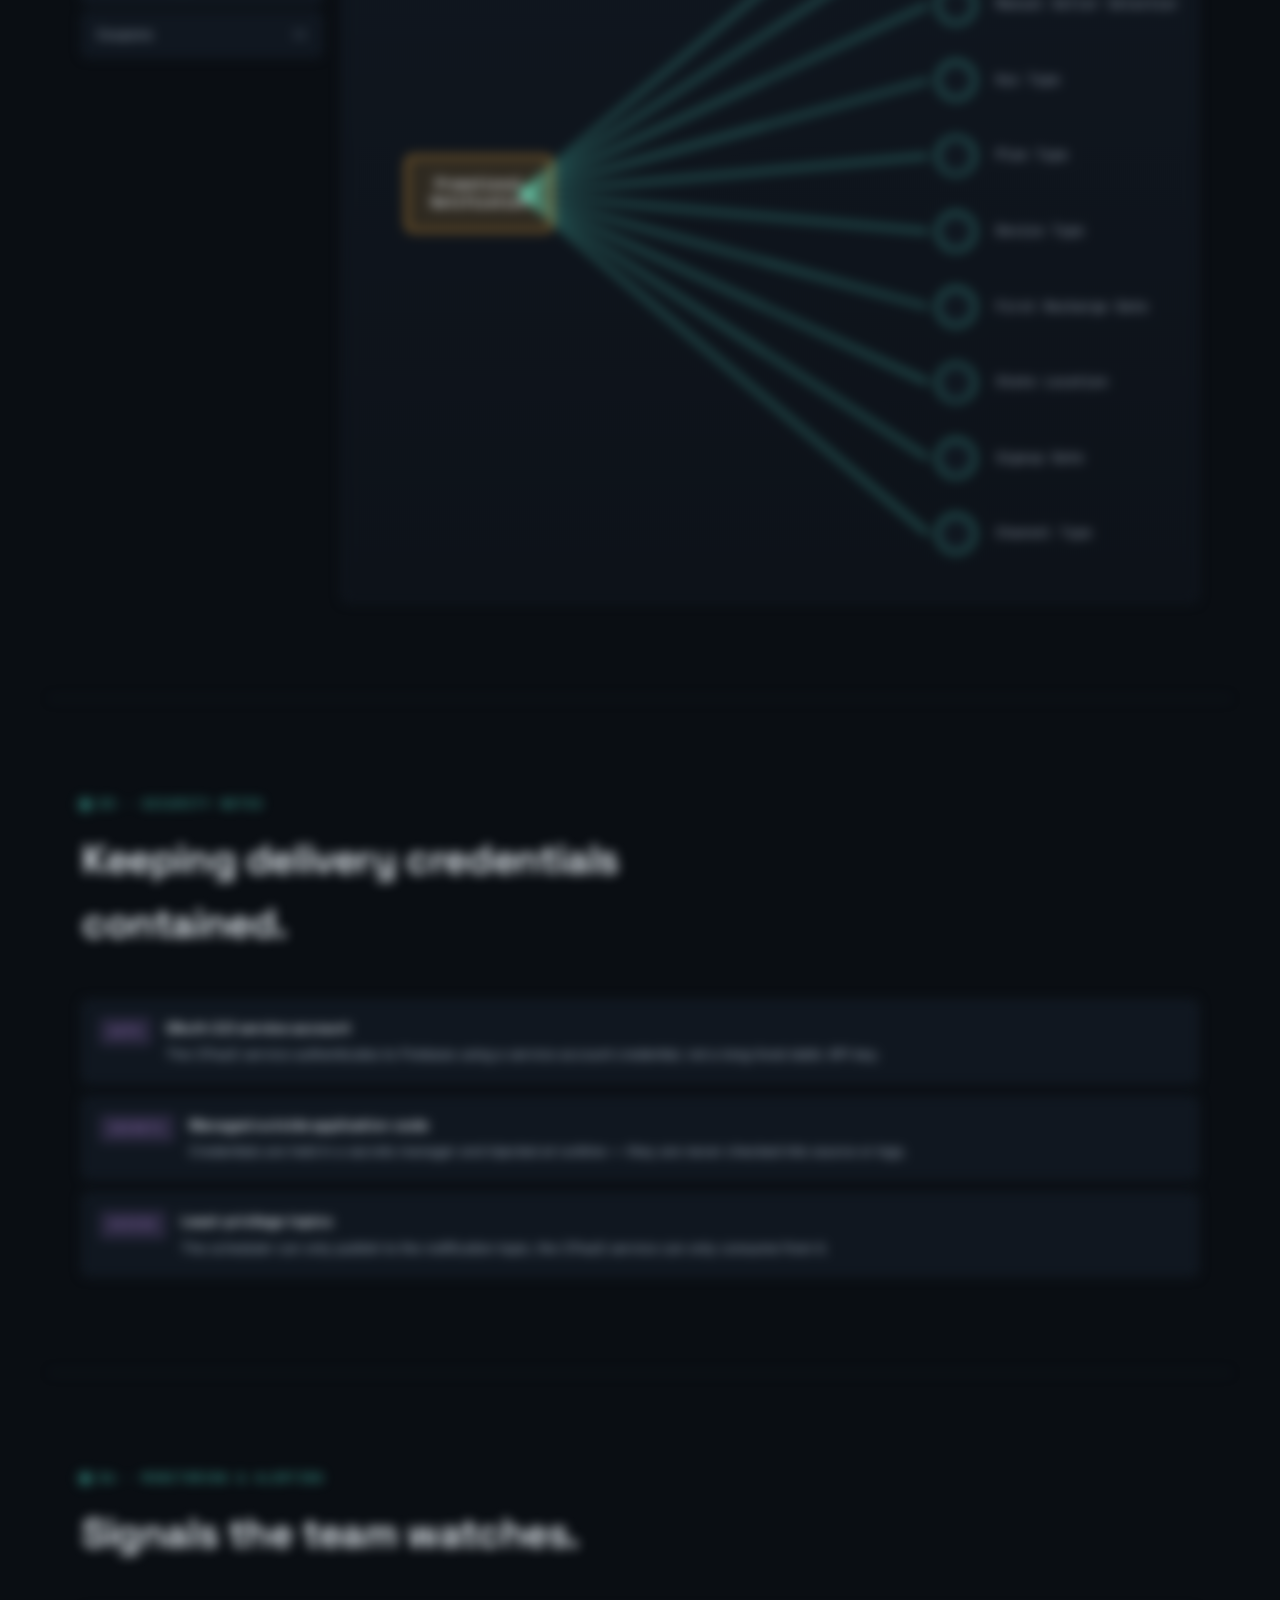
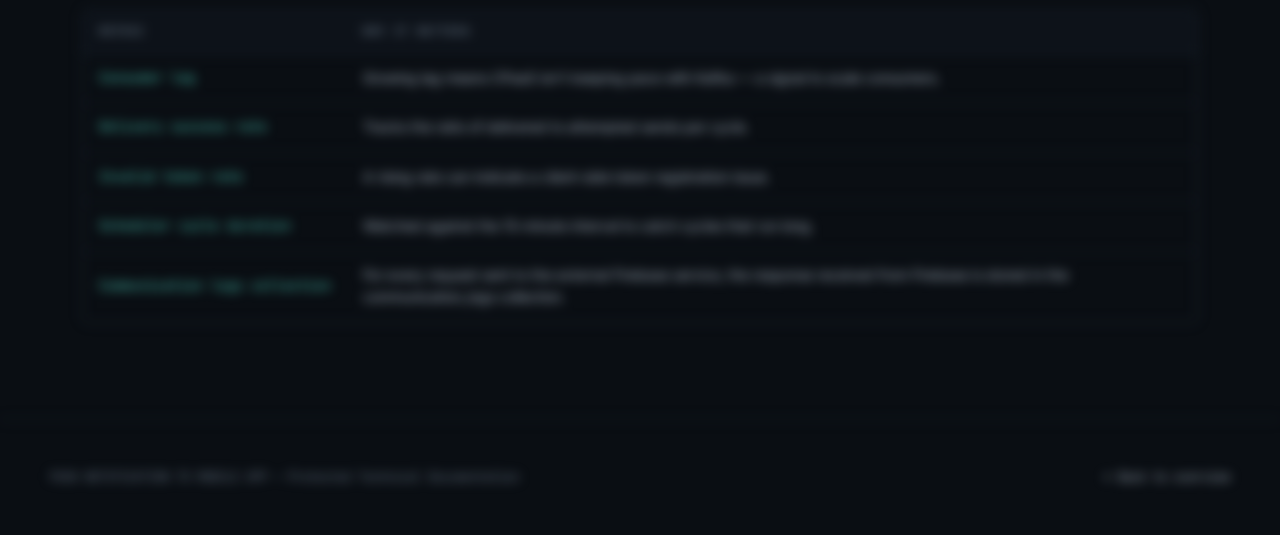
==== commit 03c81e9f: "change in apis" ====
--- a/details.html
+++ b/details.html
@@ -126,12 +126,12 @@
     <table>
       <thead><tr><th>API endpoint</th><th>Method</th><th>Working</th></tr></thead>
       <tbody>
-        <tr><td class="field">iworkbench/get_mobile_notification_data_list</td><td>GET</td><td>This API is used for fetching data of already created notifications.</td></tr>
-        <tr><td class="field">iworkbench/create_mobile_alert_notification_form</td><td>POST</td><td>This API is used for creating the notification by taking the payload.</td></tr>
-        <tr><td class="field">iworkbench/get_view_notification_data</td><td>GET</td><td>This API is used for fetching the popup view screen data from where user can see already created notification.</td></tr>
-        <tr><td class="field">iworkbench/update_form_config</td><td>POST</td><td>This API is used for updating the config of already created notification i.e. by changing toggle.</td></tr>
-        <tr><td class="field">iworkbench/update_mobile_notification_status</td><td>POST</td><td>This API is used for updating the status of already created notification i.e. approve or reject.</td></tr>
-        <tr><td class="field">iworkbench/update_fcm_token</td><td>POST</td><td>This API is used for updating FCM token against different sellers.</td></tr>
+        <tr><td class="field">/get_mobile_notification_data_list</td><td>GET</td><td>This API is used for fetching data of already created notifications.</td></tr>
+        <tr><td class="field">/create_mobile_alert_notification_form</td><td>POST</td><td>This API is used for creating the notification by taking the payload.</td></tr>
+        <tr><td class="field">/get_view_notification_data</td><td>GET</td><td>This API is used for fetching the popup view screen data from where user can see already created notification.</td></tr>
+        <tr><td class="field">/update_form_config</td><td>POST</td><td>This API is used for updating the config of already created notification i.e. by changing toggle.</td></tr>
+        <tr><td class="field">/update_mobile_notification_status</td><td>POST</td><td>This API is used for updating the status of already created notification i.e. approve or reject.</td></tr>
+        <tr><td class="field">/update_fcm_token</td><td>POST</td><td>This API is used for updating FCM token against different sellers.</td></tr>
       </tbody>
     </table>
   </div>
